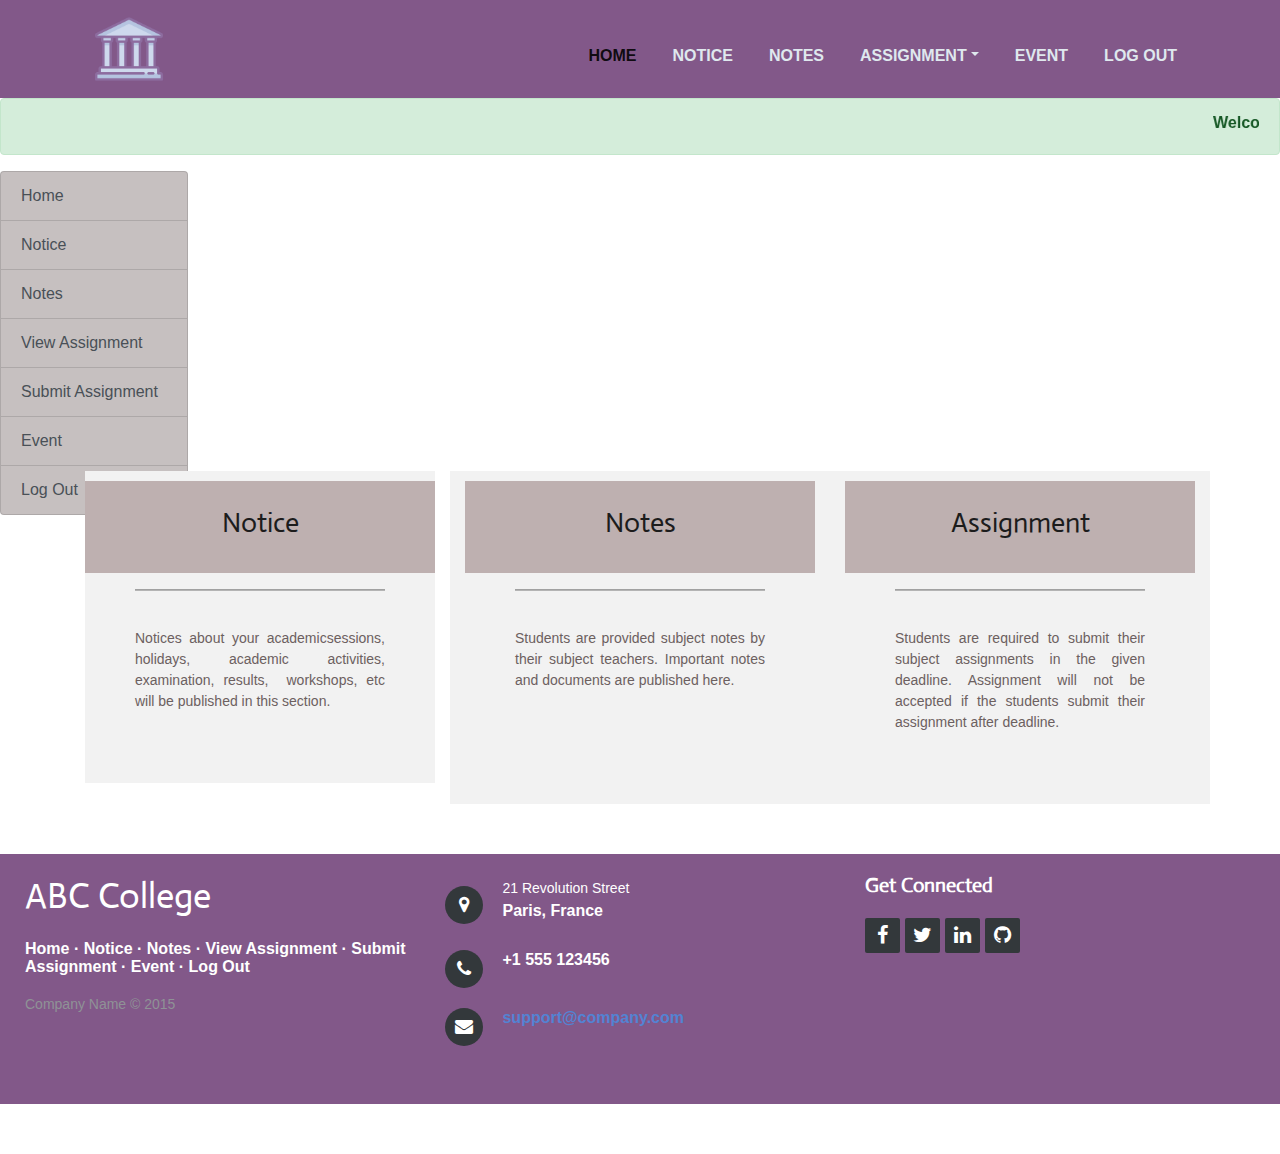
==== student/index.html @ c5b2bef7 "Update index.html" ====
<!DOCTYPE html>
<html>

<head>
    <meta charset="utf-8">
    <meta name="viewport" content="width=device-width, initial-scale=1.0, shrink-to-fit=no">
    <title>studenthome</title>
    <link rel="stylesheet" href="assets/bootstrap/css/bootstrap.min.css">
    <link rel="stylesheet" href="assets/fonts/font-awesome.min.css">
    <link rel="stylesheet" href="https://fonts.googleapis.com/css?family=ABeeZee">
    <link rel="stylesheet" href="https://fonts.googleapis.com/css?family=Abel">
    <link rel="stylesheet" href="https://fonts.googleapis.com/css?family=Abhaya+Libre">
    <link rel="stylesheet" href="https://fonts.googleapis.com/css?family=Abril+Fatface">
    <link rel="stylesheet" href="https://fonts.googleapis.com/css?family=Aclonica">
    <link rel="stylesheet" href="https://fonts.googleapis.com/css?family=Acme">
    <link rel="stylesheet" href="https://fonts.googleapis.com/css?family=Actor">
    <link rel="stylesheet" href="https://fonts.googleapis.com/css?family=Adamina">
    <link rel="stylesheet" href="https://fonts.googleapis.com/css?family=Advent+Pro">
    <link rel="stylesheet" href="https://fonts.googleapis.com/css?family=Aguafina+Script">
    <link rel="stylesheet" href="https://fonts.googleapis.com/css?family=Akronim">
    <link rel="stylesheet" href="https://fonts.googleapis.com/css?family=Aladin">
    <link rel="stylesheet" href="https://fonts.googleapis.com/css?family=Aldrich">
    <link rel="stylesheet" href="https://fonts.googleapis.com/css?family=Alef">
    <link rel="stylesheet" href="https://fonts.googleapis.com/css?family=Alegreya">
    <link rel="stylesheet" href="https://fonts.googleapis.com/css?family=Alegreya+Sans">
    <link rel="stylesheet" href="https://fonts.googleapis.com/css?family=Cookie">
    <link rel="stylesheet" href="https://fonts.googleapis.com/css?family=Indie+Flower">
    <link rel="stylesheet" href="assets/css/Carousel_Image_Slider-1.css">
    <link rel="stylesheet" href="assets/css/Carousel_Image_Slider.css">
    <link rel="stylesheet" href="assets/css/Carousel-Hero.css">
    <link rel="stylesheet" href="assets/css/dh-navbar-inverse-1.css">
    <link rel="stylesheet" href="assets/css/dh-navbar-inverse.css">
    <link rel="stylesheet" href="assets/css/DNFeature-Boxes.css">
    <link rel="stylesheet" href="assets/css/Footer-Clean.css">
    <link rel="stylesheet" href="assets/css/Pretty-Registration-Form.css">
    <link rel="stylesheet" href="assets/css/Pretty-Footer.css">
    <link rel="stylesheet" href="assets/css/MUSA_no-more-tables-1.css">
    <link rel="stylesheet" href="assets/css/MUSA_no-more-tables.css">
    <link rel="stylesheet" href="assets/css/Service-Box-Style-01.css">
    <link rel="stylesheet" href="assets/css/styles.css">
</head>

<body>
    <nav class="navbar navbar-light navbar-expand-md navigation-clean navbar-inverse navbar-fixed-top" style="background-color: #825889;">
       
            <div class="container"><a class="navbar-brand" href="#" style="padding:0px;margin-left:0px;height:78px;"> <img class="img-fluid" src="assets/img/logo.png"></a><button class="navbar-toggler" data-toggle="collapse" data-target="#navcol-1"><span class="sr-only">Toggle navigation</span><span class="navbar-toggler-icon"></span></button>
            <div class="collapse navbar-collapse" id="navcol-1" style="background-color: #825889;padding-left: 20px;">
                <ul class="nav navbar-nav ml-auto" style="margin-top:13px;">
                    <li class="nav-item" role="presentation"><a class="nav-link active" href="index.html" uk-scroll="offset:50">Home </a></li>
                    <li class="nav-item" role="presentation"><a class="nav-link" href="notice.php" uk-scroll="offset:100">Notice</a></li>
                    <li class="nav-item" role="presentation"><a class="nav-link" href="notes.html" uk-scroll="offset:100">Notes</a></li>
                      
                       <li class="nav-item dropdown"><a class="dropdown-toggle nav-link" data-toggle="dropdown" aria-expanded="false"                 href="#">Assignment</a>
                        <div class="dropdown-menu" role="menu"><a class="dropdown-item" role="presentation" href="viewAssignment.html">View Assignment</a><a class="dropdown-item" role="presentation" href="submitAssignment.html">Submit Assignment</a>
                    </li>
                    <li class="nav-item" role="presentation"><a class="nav-link" href="#">Event</a></li>
                    <li class="nav-item" role="presentation"><a class="nav-link" href="#diferencial" uk-scroll="offset:50">Log Out</a></li>
                </ul>
               
                </div>
        </div>
    </nav>
    
    <div class="alert alert-success" role="alert"><span><strong><marquee>Welcome To Student Area!</marquee></strong></span></div>
    <div class="row">
        <div class="col-lg-3 col-xl-2" style="height: 300px;">
            <div class="list-group">
              <a href="index.html" class="list-group-item list-group-item-action" data-toggle="list" style="background-color: #c6c0c0;">Home</a><a href="notice.php" class="list-group-item list-group-item-action" data-toggle="list" style="background-color:#c6c0c0;">Notice</a>
              <a href="note.html" class="list-group-item list-group-item-action" data-toggle="list" style="background-color:#c6c0c0;">Notes</a>
                <a href="viewAssignment.html" class="list-group-item list-group-item-action" data-toggle="list" style="background-color: #c6c0c0;">View Assignment</a>
                <a href="submitAssignment.html" class="list-group-item list-group-item-action" data-toggle="list" style="background-color: #c6c0c0;">Submit Assignment</a>
                <a href="event.html" class="list-group-item list-group-item-action" data-toggle="list"
                        style="background-color: #c6c0c0;">Event</a>
                <a href="login.php" class="list-group-item list-group-item-action" data-toggle="list" style="background-color: #c6c0c0;">Log Out</a></div>
        </div>
        
        
            <div class="container" id="Features">
                <div class="row">
                    <div class="col-sm-4 col-md-4">
                        <div class="serviceBox yellow" style="background-color: #f2f2f2;">
                            <div class="service-icon" style="background-color: #beb0b0;"><a href="#"></a>
                                <h3 style="color: rgb(28,28,28);font-family: Actor, sans-serif;">Notice</h3>
                            </div>
                            <div class="service-content">
                                <hr>
                                <p><br>Notices about your academicsessions, holidays, academic activities, examination, results, &nbsp;workshops, etc will be published in this section.&nbsp;<br><br></p>
                            </div>
                        </div>
                    </div>
                    <div class="col-sm-4 col-md-4" style="background-color: #f2f2f2;">
                        <div class="serviceBox yellow">
                            <div class="service-icon" style="background-color: #beb0b0;"><a href="#"></a>
                                <h3 style="color: rgb(28,28,28);font-family: Actor, sans-serif;">Notes</h3>
                            </div>
                            <div class="service-content">
                                <hr>
                                <p><br>Students are provided subject notes by their subject teachers. Important notes and documents are published here.<br><br></p>
                            </div>
                        </div>
                    </div>
                    <div class="col-sm-4 col-md-4" style="background-color: #f2f2f2;">
                        <div class="serviceBox yellow">
                            <div class="service-icon" style="background-color: #beb0b0;"><a href="#"></a>
                                <h3 style="color: rgb(28,28,28);font-family: Actor, sans-serif;">Assignment</h3>
                            </div>
                            <div class="service-content">
                                <hr>
                                <p><br>Students are required to submit their subject assignments in the given deadline. Assignment will not be accepted if the students submit their assignment after deadline.&nbsp;<br><br></p>
                            </div>
                        </div>
                    </div>
                </div>
            </div>
        </div>
    
    
    
    <div class="footer-clean">
        <footer style="margin: 0px;height: 250px;padding: 20px 25px;background-color: #825889;">
            <div class="row">
                <div class="col-sm-6 col-md-4 col-xl-4 footer-navigation">
                    <h3><a href="#" style="font-family: Actor, sans-serif;">ABC College<span></span></a></h3>
                    <p class="links"><a href="index.html">Home</a><strong> · </strong><a href="notice.html">Notice</a><strong> · </strong><a href="note.html">Notes</a><strong> · </strong><a href="viewAssignment.html"> View Assignment</a><strong> · </strong><a href="submitAssignment.html">Submit Assignment</a><strong> · </strong><a href="event.html">Event</a><strong> · </strong><a href="login.php">Log Out</a></p>
                    <p
                        class="company-name">Company Name © 2015 </p>
                </div>
                <div class="col-sm-6 col-md-4 footer-contacts">
                    <div><span class="fa fa-map-marker footer-contacts-icon"> </span>
                        <p><span class="new-line-span">21 Revolution Street</span> Paris, France</p>
                    </div>
                    <div><i class="fa fa-phone footer-contacts-icon"></i>
                        <p class="footer-center-info email text-left"> +1 555 123456</p>
                    </div>
                    <div><i class="fa fa-envelope footer-contacts-icon"></i>
                        <p> <a href="#" target="_blank">support@company.com</a></p>
                    </div>
                </div>
                <div class="clearfix"></div>
                <div class="col-md-4 footer-about">
                    <h4 style="font-family: Actor, sans-serif;font-size: 20px;">Get Connected</h4>
                    <div class="social-links social-icons"><a href="#"><i class="fa fa-facebook"></i></a><a href="#"><i class="fa fa-twitter"></i></a><a href="#"><i class="fa fa-linkedin"></i></a><a href="#"><i class="fa fa-github"></i></a></div>
                </div>
            </div>
        </footer>
    </div>
    <script src="assets/js/jquery.min.js"></script>
    <script src="assets/bootstrap/js/bootstrap.min.js"></script>
</body>

</html>
---- student/assets/css/Carousel_Image_Slider-1.css ----
.carousel {
  position: relative;
}

.carousel-inner {
  position: relative;
  width: 100%;
  overflow: hidden;
}

.carousel-item {
  position: relative;
  display: none;
  align-items: center;
  width: 100%;
  transition: transform 0.6s ease;
  backface-visibility: hidden;
  perspective: 1000px;
}

.carousel-item.active, .carousel-item-next, .carousel-item-prev {
  display: block;
}

.carousel-item-next, .carousel-item-prev {
  position: absolute;
  top: 0;
}

.carousel-item-next.carousel-item-left, .carousel-item-prev.carousel-item-right {
  transform: translateX(0);
}

.carousel-item-next, .active.carousel-item-right {
  transform: translateX(100%);
}

.carousel-item-prev, .active.carousel-item-left {
  transform: translateX(-100%);
}

.carousel-control-prev, .carousel-control-next {
  position: absolute;
  top: 0;
  bottom: 0;
  display: flex;
  align-items: center;
  justify-content: center;
  width: 15%;
  color: #fff;
  text-align: center;
  opacity: 0.5;
}

.carousel-control-prev:focus, .carousel-control-prev:hover, .carousel-control-next:focus, .carousel-control-next:hover {
  color: #fff;
  text-decoration: none;
  outline: 0;
  opacity: .9;
}

.carousel-control-prev {
  left: 0;
}

.carousel-control-next {
  right: 0;
}

.carousel-control-prev-icon, .carousel-control-next-icon {
  display: inline-block;
  width: 20px;
  height: 20px;
  background: transparent no-repeat center center;
  background-size: 100% 100%;
}

.carousel-control-prev-icon {
  background-image: url("data:image/svg+xml;charset=utf8,%3Csvg xmlns='http://www.w3.org/2000/svg' fill='%23fff' viewBox='0 0 8 8'%3E%3Cpath d='M4 0l-4 4 4 4 1.5-1.5-2.5-2.5 2.5-2.5-1.5-1.5z'/%3E%3C/svg%3E");
}

.carousel-control-next-icon {
  background-image: url("data:image/svg+xml;charset=utf8,%3Csvg xmlns='http://www.w3.org/2000/svg' fill='%23fff' viewBox='0 0 8 8'%3E%3Cpath d='M1.5 0l-1.5 1.5 2.5 2.5-2.5 2.5 1.5 1.5 4-4-4-4z'/%3E%3C/svg%3E");
}

.carousel-indicators {
  position: absolute;
  right: 0;
  bottom: 10px;
  left: 0;
  z-index: 15;
  display: flex;
  justify-content: center;
  padding-left: 0;
  margin-right: 15%;
  margin-left: 15%;
  list-style: none;
}

.carousel-indicators li {
  position: relative;
  flex: 0 1 auto;
  width: 30px;
  height: 3px;
  margin-right: 3px;
  margin-left: 3px;
  text-indent: -999px;
  background-color: rgba(255, 255, 255, 0.5);
}

.carousel-indicators li::before {
  position: absolute;
  top: -10px;
  left: 0;
  display: inline-block;
  width: 100%;
  height: 10px;
  content: "";
}

.carousel-indicators li::after {
  position: absolute;
  bottom: -10px;
  left: 0;
  display: inline-block;
  width: 100%;
  height: 10px;
  content: "";
}

.carousel-indicators .active {
  background-color: #fff;
}

.carousel-caption {
  position: absolute;
  right: 15%;
  bottom: 20px;
  left: 15%;
  z-index: 10;
  padding-top: 20px;
  padding-bottom: 20px;
  color: #fff;
  text-align: center;
}
---- student/assets/css/Carousel_Image_Slider.css ----
.carousel {
  position: relative;
}

.carousel-inner {
  position: relative;
  width: 100%;
  overflow: hidden;
}

.carousel-item {
  position: relative;
  display: none;
  align-items: center;
  width: 100%;
  transition: transform 0.6s ease;
  backface-visibility: hidden;
  perspective: 1000px;
}

.carousel-item.active, .carousel-item-next, .carousel-item-prev {
  display: block;
}

.carousel-control-prev, .carousel-control-next {
  position: absolute;
  top: 0;
  bottom: 0;
  display: flex;
  align-items: center;
  justify-content: center;
  width: 15%;
  color: #fff;
  text-align: center;
  opacity: 0.5;
}

.carousel-control-prev:focus, .carousel-control-prev:hover, .carousel-control-next:focus, .carousel-control-next:hover {
  color: #fff;
  text-decoration: none;
  outline: 0;
  opacity: .9;
}

.carousel-control-prev {
  left: 0;
}

.carousel-control-next {
  right: 0;
}

.carousel-control-prev-icon, .carousel-control-next-icon {
  display: inline-block;
  width: 20px;
  height: 20px;
  background: transparent no-repeat center center;
  background-size: 100% 100%;
}

.carousel-control-prev-icon {
  background-image: url("data:image/svg+xml;charset=utf8,%3Csvg xmlns='http://www.w3.org/2000/svg' fill='%23fff' viewBox='0 0 8 8'%3E%3Cpath d='M4 0l-4 4 4 4 1.5-1.5-2.5-2.5 2.5-2.5-1.5-1.5z'/%3E%3C/svg%3E");
}

.carousel-control-next-icon {
  background-image: url("data:image/svg+xml;charset=utf8,%3Csvg xmlns='http://www.w3.org/2000/svg' fill='%23fff' viewBox='0 0 8 8'%3E%3Cpath d='M1.5 0l-1.5 1.5 2.5 2.5-2.5 2.5 1.5 1.5 4-4-4-4z'/%3E%3C/svg%3E");
}

.carousel-indicators {
  position: absolute;
  right: 0;
  bottom: 10px;
  left: 0;
  z-index: 15;
  display: flex;
  justify-content: center;
  padding-left: 0;
  margin-right: 15%;
  margin-left: 15%;
  list-style: none;
}

.carousel-indicators li {
  position: relative;
  flex: 0 1 auto;
  width: 30px;
  height: 3px;
  margin-right: 3px;
  margin-left: 3px;
  text-indent: -999px;
  background-color: rgba(255, 255, 255, 0.5);
}

.carousel-indicators .active {
  background-color: #fff;
}

.carousel-caption {
  position: absolute;
  right: 15%;
  bottom: 20px;
  left: 15%;
  z-index: 10;
  padding-top: 20px;
  padding-bottom: 20px;
  color: #fff;
  text-align: center;
}
---- student/assets/css/Carousel-Hero.css ----
div.jumbotron.carousel-hero {
  color: #fff;
  text-align: center;
  background-size: cover;
  background-position: center;
  padding-top: 100px;
  padding-bottom: 100px;
  margin-bottom: 0;
}

div.jumbotron.hero-nature {
  background-image: url('../../assets/img/hero-background-nature.jpg');
}

div.jumbotron.hero-photography {
  background-image: url('../../assets/img/hero-background-photography.jpg');
}

div.jumbotron.hero-technology {
  background-image: url('../../assets/img/hero-background-technology.jpg');
}

h1.hero-title, h2.hero-title, h3.hero-title {
  text-shadow: 0 3px 3px rgba(0,0,0,0.4);
  color: #fff;
}

p.hero-subtitle {
  max-width: 600px;
  margin: 25px auto;
  padding: 10px 15px;
  color: #fff;
}
---- student/assets/css/dh-navbar-inverse-1.css ----
.navigation-clean {
  background: #fff;
  padding-top: 10px;
  padding-bottom: 10px;
  color: #333;
  border-radius: 0;
  box-shadow: none;
  border: none;
  margin-bottom: 0;
}

@media (max-width:767px) {
  .navigation-clean {
    padding-top: 0;
    padding-bottom: 0;
  }
}

@media (max-width:767px) {
  .navigation-clean .navbar-header {
    padding-top: 10px;
    padding-bottom: 10px;
  }
}

.navigation-clean .navbar-brand {
  font-weight: bold;
  color: inherit;
}

.navigation-clean .navbar-brand:hover {
  color: #222;
}

.navigation-clean.navbar-inverse .navbar-brand:hover {
  color: #f0f0f0;
}

.navigation-clean .navbar-brand img {
  height: 100%;
  display: inline-block;
  margin-right: 10px;
  width: auto;
  margin-left: 5px;
}

.navigation-clean .navbar-toggle {
  border-color: #ddd;
}

.navigation-clean .navbar-toggle:hover, .navigation-clean .navbar-toggle:focus {
  background: none;
}

.navigation-clean.navbar-inverse .navbar-toggle {
  border-color: #555;
}

.navigation-clean .navbar-toggle .icon-bar {
  background-color: #888;
}

.navigation-clean.navbar-inverse .navbar-toggle .icon-bar {
  background-color: #eee;
}

.navigation-clean .navbar-collapse, .navigation-clean .navbar-form {
  border-top-color: #ddd;
}

.navigation-clean.navbar-inverse .navbar-collapse, .navigation-clean.navbar-inverse .navbar-form {
  border-top-color: #333;
}

.navigation-clean.navbar .navbar-nav > li > a {
  padding-left: 18px;
  padding-right: 18px;
}

.navigation-clean.navbar-default .navbar-nav > li > a {
  color: #465765;
}

.navigation-clean.navbar-default .navbar-nav > li > a:focus, .navigation-clean.navbar-default .navbar-nav > li > a:hover {
  color: #37434d !important;
  background-color: transparent;
}

.navigation-clean.navbar-inverse {
  background-color: #1f2021;
  color: #fff;
}

.navigation-clean.navbar-inverse .navbar-nav > li > a {
  color: #dfe8ee;
  font-weight: bold;
}

.navigation-clean.navbar-inverse .navbar-nav > li > a:focus, .navigation-clean.navbar-inverse .navbar-nav > li > a:hover {
  color: #fe0707 !important;
  background-color: transparent;
}

.navbar-inverse .navbar-brand, .navbar-inverse .navbar-nav > li > a {
  font-weight: bold;
  text-transform: uppercase;
}

a {
  color: #6d8de1;
}

#footer a:active, a:hover {
  color: #fcf8f8;
  text-decoration: none;
  font-weight: bold;
}

a {
  background-color: transparent;
  -webkit-text-decoration-skip: objects;
}

a:active, a:hover {
  outline: 0;
}

.uk-link, a {
  color: #1e87f0;
  text-decoration: none;
  cursor: pointer;
}

.uk-link:hover, a:hover {
  color: #0f6ecd;
  text-decoration: underline;
}

audio, canvas, iframe, img, svg, video {
  vertical-align: middle;
}

audio, canvas, img, video {
  max-width: 100%;
  height: auto;
  box-sizing: border-box;
}

img {
  border-style: none;
}

address, dl, fieldset, figure, ol, p, pre, ul {
  margin: 0 0 20px 0;
}

ol, ul {
  padding-left: 30px;
}

article, aside, details, figcaption, figure, footer, header, main, nav, section, summary {
  display: block;
}

a, area, button, input, label, select, summary, textarea {
  touch-action: manipulation;
}
---- student/assets/css/dh-navbar-inverse.css ----
.navigation-clean {
  background: #fff;
  padding-top: 10px;
  padding-bottom: 10px;
  color: #333;
  border-radius: 0;
  box-shadow: none;
  border: none;
  margin-bottom: 0;
}

@media (max-width:767px) {
  .navigation-clean {
    padding-top: 0;
    padding-bottom: 0;
  }
}

@media (max-width:767px) {
  .navigation-clean .navbar-header {
    padding-top: 10px;
    padding-bottom: 10px;
  }
}

.navigation-clean .navbar-brand {
  font-weight: bold;
  color: inherit;
}

.navigation-clean .navbar-brand:hover {
  color: #222;
}

.navigation-clean.navbar-inverse .navbar-brand:hover {
  color: #f0f0f0;
}

.navigation-clean .navbar-brand img {
  height: 100%;
  display: inline-block;
  margin-right: 10px;
  width: auto;
  margin-left: 5px;
}

.navigation-clean .navbar-toggle {
  border-color: #ddd;
}

.navigation-clean .navbar-toggle:hover, .navigation-clean .navbar-toggle:focus {
  background: none;
}

.navigation-clean.navbar-inverse .navbar-toggle {
  border-color: #555;
}

.navigation-clean .navbar-toggle .icon-bar {
  background-color: #888;
}

.navigation-clean.navbar-inverse .navbar-toggle .icon-bar {
  background-color: #eee;
}

.navigation-clean .navbar-collapse, .navigation-clean .navbar-form {
  border-top-color: #ddd;
}

.navigation-clean.navbar-inverse .navbar-collapse, .navigation-clean.navbar-inverse .navbar-form {
  border-top-color: #333;
}

.navigation-clean.navbar .navbar-nav > li > a {
  padding-left: 18px;
  padding-right: 18px;
}

.navigation-clean.navbar-default .navbar-nav > li > a {
  color: #465765;
}

.navigation-clean.navbar-default .navbar-nav > li > a:focus, .navigation-clean.navbar-default .navbar-nav > li > a:hover {
  color: #37434d !important;
  background-color: transparent;
}

.navigation-clean.navbar-inverse {
  background-color: #1f2021;
  color: #fff;
}

.navigation-clean.navbar-inverse .navbar-nav > li > a {
  color: #dfe8ee;
  font-weight: bold;
}

.navigation-clean.navbar-inverse .navbar-nav > li > a:focus, .navigation-clean.navbar-inverse .navbar-nav > li > a:hover {
  color: #b3a8a8 !important;
  background-color: transparent;
}

.navbar-inverse .navbar-brand, .navbar-inverse .navbar-nav > li > a {
  font-weight: bold;
  text-transform: uppercase;
}

a {
  color: #6d8de1;
}

#footer a:active, a:hover {
  color: #fcf8f8;
  text-decoration: none;
  font-weight: bold;
}

a {
  background-color: transparent;
  -webkit-text-decoration-skip: objects;
}

a:active, a:hover {
  outline: 0;
}

.uk-link, a {
  color: #1e87f0;
  text-decoration: none;
  cursor: pointer;
}

.uk-link:hover, a:hover {
  color: #0f6ecd;
  text-decoration: underline;
}

audio, canvas, iframe, img, svg, video {
  vertical-align: middle;
}

audio, canvas, img, video {
  max-width: 100%;
  height: auto;
  box-sizing: border-box;
}

img {
  border-style: none;
}

address, dl, fieldset, figure, ol, p, pre, ul {
  margin: 0 0 20px 0;
}

ol, ul {
  padding-left: 30px;
}

article, aside, details, figcaption, figure, footer, header, main, nav, section, summary {
  display: block;
}

a, area, button, input, label, select, summary, textarea {
  touch-action: manipulation;
}
---- student/assets/css/DNFeature-Boxes.css ----
div.feature-box h3 {
  text-align: center;
  margin-top: 0;
  background: rgba(0,0,0,0.4);
  color: #fff;
  padding: 10px;
  font-size: 12px;
}

div.feature-box h2 {
  text-align: center;
  margin: 0;
  background: rgba(0,0,0,0.6);
  color: #fff;
  padding: 10px;
  border-radius: 10px 10px 0 0;
  text-shadow: 1px 1px 3px rgba(0,0,0,0.3);
}

div.feature-box {
  border-radius: 10px;
  background: #eee;
  padding: 0;
  border: 1px solid #ccc;
  margin: 0;
}

div.padding {
  padding: 10px;
}

i.fa.fa-check {
  color: green;
}

i.fa.fa-remove {
  color: #be0000;
}

.feature-box p {
  font-size: 16px;
  color: #fff;
  text-shadow: 1px 1px 1px rgba(0,0,0,0.5);
}

.feature-box p i {
  margin-right: 6px;
}

div#feature-box1 {
  background: #C8B354;
}

div#feature-box2 {
  background: #2EA072;
}

div#feature-box3 {
  background: #7CB8D7;
}

div#feature-box4 {
  background: #CE5777;
}

.h1, .h2, .h3, .h4, .h5, .h6, h1, h2, h3, h4, h5, h6 {
  font-family: "indie flower";
}
---- student/assets/css/Footer-Clean.css ----
.footer-clean {
  padding: 50px 0;
  background-color: #fff;
  color: #4b4c4d;
}

.footer-clean h3 {
  margin-top: 0;
  margin-bottom: 12px;
  font-weight: bold;
  font-size: 16px;
}

.footer-clean ul {
  padding: 0;
  list-style: none;
  line-height: 1.6;
  font-size: 14px;
  margin-bottom: 0;
}

.footer-clean ul a {
  color: inherit;
  text-decoration: none;
  opacity: 0.8;
}

.footer-clean ul a:hover {
  opacity: 1;
}

.footer-clean .item.social {
  text-align: right;
}

@media (max-width:767px) {
  .footer-clean .item {
    text-align: center;
    padding-bottom: 20px;
  }
}

@media (max-width: 768px) {
  .footer-clean .item.social {
    text-align: center;
  }
}

.footer-clean .item.social > a {
  font-size: 24px;
  width: 40px;
  height: 40px;
  line-height: 40px;
  display: inline-block;
  text-align: center;
  border-radius: 50%;
  border: 1px solid #ccc;
  margin-left: 10px;
  margin-top: 22px;
  color: inherit;
  opacity: 0.75;
}

.footer-clean .item.social > a:hover {
  opacity: 0.9;
}

@media (max-width:991px) {
  .footer-clean .item.social > a {
    margin-top: 40px;
  }
}

@media (max-width:767px) {
  .footer-clean .item.social > a {
    margin-top: 10px;
  }
}

.footer-clean .copyright {
  margin-top: 14px;
  margin-bottom: 0;
  font-size: 13px;
  opacity: 0.6;
}
---- student/assets/css/Pretty-Registration-Form.css ----
.register-form form.custom-form {
  padding: 55px;
  box-sizing: border-box;
  background-color: #ffffff;
  box-shadow: 0 1px 3px 0 rgba(0, 0, 0, 0.1);
  font: bold 14px sans-serif;
  text-align: center;
  margin: 50px;
  color: #333;
}

@media (max-width:400px) {
  .register-form form.custom-form {
    padding: 55px 10px;
  }
}

.register-form .custom-form h1 {
  display: inline-block;
  color: #4c565e;
  font-size: 24px;
  font-weight: bold;
  padding: 0 10px 15px;
  margin-bottom: 60px;
  border-bottom: 2px solid rgb(108, 174, 224);
}

.register-form .custom-form .form-group {
  margin-bottom: 25px;
}

.register-form .custom-form .label-column {
  text-align: right;
  color: #5F5F5F;
}

@media (max-width:768px) {
  .register-form .custom-form .label-column {
    text-align: left;
  }
}

.register-form .custom-form .input-column {
  color: #5f5f5f;
  text-align: left;
}

.register-form .custom-form .input-column input {
  color: #5f5f5f;
  box-shadow: 1px 2px 4px 0 rgba(0, 0, 0, 0.08);
  padding: 12px;
  border: 1px solid #dbdbdb;
  border-radius: 2px;
  height: 42px;
}

.register-form .custom-form .dropdown .dropdown-toggle {
  background: #fff;
  border: 1px solid #dbdbdb;
  box-shadow: 1px 2px 4px 0 rgba(0, 0, 0, 0.08);
  color: #333;
  outline: none;
}

.register-form .custom-form .dropdown ul {
  background: #fff;
}

.register-form .custom-form .dropdown ul li a {
  background: #fff;
  color: #333;
  opacity: 0.8;
}

.register-form .custom-form .dropdown ul li a:hover {
  opacity: 1;
}

.register-form .custom-form .submit-button {
  border-radius: 2px;
  background: #6caee0;
  color: #ffffff;
  font-weight: bold;
  box-shadow: 1px 2px 4px 0 rgba(0, 0, 0, 0.08);
  padding: 14px 22px;
  border: 0;
  margin: 30px;
  outline: none;
}
---- student/assets/css/Pretty-Footer.css ----
footer {
  background-color: #292c2f;
  box-shadow: 0 1px 1px 0 rgba(0, 0, 0, 0.12);
  box-sizing: border-box;
  width: 100%;
  text-align: left;
  font: bold 16px sans-serif;
  padding: 55px 50px;
  margin-top: 80px;
  bottom: 0;
  color: #fff;
}

.footer-navigation h3 {
  margin: 0;
  font: normal 36px Cookie, cursive;
  margin-bottom: 20px;
  color: #fff;
}

.footer-navigation h3 a {
  text-decoration: none;
  color: #fff;
}

.footer-navigation h3 span {
  color: #5383d3;
}

.footer-navigation p.links a {
  color: #fff;
  text-decoration: none;
}

.footer-navigation p.company-name {
  color: #8f9296;
  font-size: 14px;
  font-weight: normal;
  margin-top: 20px;
}

@media (max-width:767px) {
  .footer-contacts {
    margin: 30px 0;
  }
}

.footer-contacts p {
  display: inline-block;
  color: #ffffff;
  vertical-align: middle;
}

.footer-contacts p a {
  color: #5383d3;
  text-decoration: none;
}

.fa.footer-contacts-icon {
  background-color: #33383b;
  color: #fff;
  font-size: 18px;
  width: 38px;
  height: 38px;
  border-radius: 50%;
  text-align: center;
  line-height: 38px;
  margin: 10px 15px 10px 0;
}

span.new-line-span {
  display: block;
  font-weight: normal;
  display: block;
  font-weight: normal;
  font-size: 14px;
  line-height: 2;
}

.footer-about h4 {
  display: block;
  color: #fff;
  font-size: 14px;
  font-weight: bold;
  margin-bottom: 20px;
}

.footer-about p {
  line-height: 20px;
  color: #92999f;
  font-size: 13px;
  font-weight: normal;
  margin: 0;
}

div.social-links {
  margin-top: 20px;
  color: #fff;
}

.social-links a {
  display: inline-block;
  width: 35px;
  height: 35px;
  cursor: pointer;
  background-color: #33383b;
  border-radius: 2px;
  font-size: 20px;
  color: #ffffff;
  text-align: center;
  line-height: 35px;
  margin-right: 5px;
  margin-bottom: 5px;
}
---- student/assets/css/MUSA_no-more-tables-1.css ----
@media only screen and (max-width: 800px) {
  #no-more-tables table, #no-more-tables thead, #no-more-tables tbody, #no-more-tables th, #no-more-tables td, #no-more-tables tr {
    display: block;
  }
}

@media only screen and (max-width: 800px) {
  #no-more-tables thead tr {
    position: absolute;
    top: -9999px;
    left: -9999px;
  }
}

@media only screen and (max-width: 800px) {
  #no-more-tables tr {
    border: 1px solid #ccc;
  }
}

@media only screen and (max-width: 800px) {
  #no-more-tables td {
    border: none;
    border-bottom: 1px solid #eee;
    position: relative;
    padding-left: 50%;
    white-space: normal;
    text-align: left;
  }
}

@media only screen and (max-width: 800px) {
  #no-more-tables td:before {
    position: absolute;
    top: 6px;
    left: 6px;
    width: 45%;
    padding-right: 10px;
    white-space: nowrap;
    text-align: left;
    font-weight: bold;
  }
}

@media only screen and (max-width: 800px) {
  #no-more-tables td:before {
    content: attr(data-title);
  }
}
---- student/assets/css/MUSA_no-more-tables.css ----
@media only screen and (max-width: 800px) {
  #no-more-tables table, #no-more-tables thead, #no-more-tables tbody, #no-more-tables th, #no-more-tables td, #no-more-tables tr {
    display: block;
  }
}

@media only screen and (max-width: 800px) {
  #no-more-tables thead tr {
    position: absolute;
    top: -9999px;
    left: -9999px;
  }
}

@media only screen and (max-width: 800px) {
  #no-more-tables tr {
    border: 1px solid #ccc;
  }
}

@media only screen and (max-width: 800px) {
  #no-more-tables td {
    border: none;
    border-bottom: 1px solid #eee;
    position: relative;
    padding-left: 50%;
    white-space: normal;
    text-align: left;
  }
}

@media only screen and (max-width: 800px) {
  #no-more-tables td:before {
    position: absolute;
    top: 6px;
    left: 6px;
    width: 45%;
    padding-right: 10px;
    white-space: nowrap;
    text-align: left;
    font-weight: bold;
  }
}

@media only screen and (max-width: 800px) {
  #no-more-tables td:before {
    content: attr(data-title);
  }
}
---- student/assets/css/Service-Box-Style-01.css ----
.serviceBox {
  padding: 10px 0 30px;
  text-align: center;
  background: #f2f2f2;
}

.serviceBox .service-icon {
  padding: 25px 30px;
}

.serviceBox .service-icon a {
  color: #fff;
  font-size: 50px;
}

.serviceBox .service-content {
  padding: 0 50px;
  color: #6c6060;
}

.serviceBox .service-content h3 {
  font-size: 22px;
  text-transform: uppercase;
}

.serviceBox .service-content hr {
  background: #b4b4b4;
  height: 1px;
}

.serviceBox .service-content p {
  font-size: 14px;
  text-align: justify;
}

.serviceBox.yellow .service-icon, .serviceBox.yellow:hover .read a {
  background: #f1bb40;
}

.serviceBox.yellow:hover h3 {
  color: #f1bb40;
}

.serviceBox.green .service-icon, .serviceBox.green:hover .read a {
  background: #01a89e;
}

.serviceBox.green:hover h3 {
  color: #01a89e;
}

.serviceBox.pink .service-icon, .serviceBox.pink:hover .read a {
  background: #d66c9a;
}

.serviceBox.pink:hover h3 {
  color: #d66c9a;
}

@media screen and (max-width: 990px) {
  .serviceBox {
    margin-bottom: 30px;
  }
}

@media screen and (max-width: 479px) {
  .serviceBox .service-content {
    padding: 0 30px;
  }
}

.serviceBox {
  padding: 10px 0 30px;
  text-align: center;
  background: #f2f2f2;
}

.serviceBox .service-icon {
  padding: 25px 30px;
}

.serviceBox .service-icon a {
  color: #fff;
  font-size: 50px;
}

.serviceBox .service-content {
  padding: 0 50px;
  color: #6c6060;
}

.serviceBox .service-content h3 {
  font-size: 22px;
  text-transform: uppercase;
}

.serviceBox .service-content hr {
  background: #b4b4b4;
  height: 1px;
}

.serviceBox .service-content p {
  font-size: 14px;
  text-align: justify;
}

.serviceBox.yellow .service-icon, .serviceBox.yellow:hover .read a {
  background: #f1bb40;
}

.serviceBox.yellow:hover h3 {
  color: #f1bb40;
}

.serviceBox.green .service-icon, .serviceBox.green:hover .read a {
  background: #01a89e;
}

.serviceBox.green:hover h3 {
  color: #01a89e;
}

.serviceBox.pink .service-icon, .serviceBox.pink:hover .read a {
  background: #d66c9a;
}

.serviceBox.pink:hover h3 {
  color: #d66c9a;
}

@media screen and (max-width: 990px) {
  .serviceBox {
    margin-bottom: 30px;
  }
}

@media screen and (max-width: 479px) {
  .serviceBox .service-content {
    padding: 0 30px;
  }
}
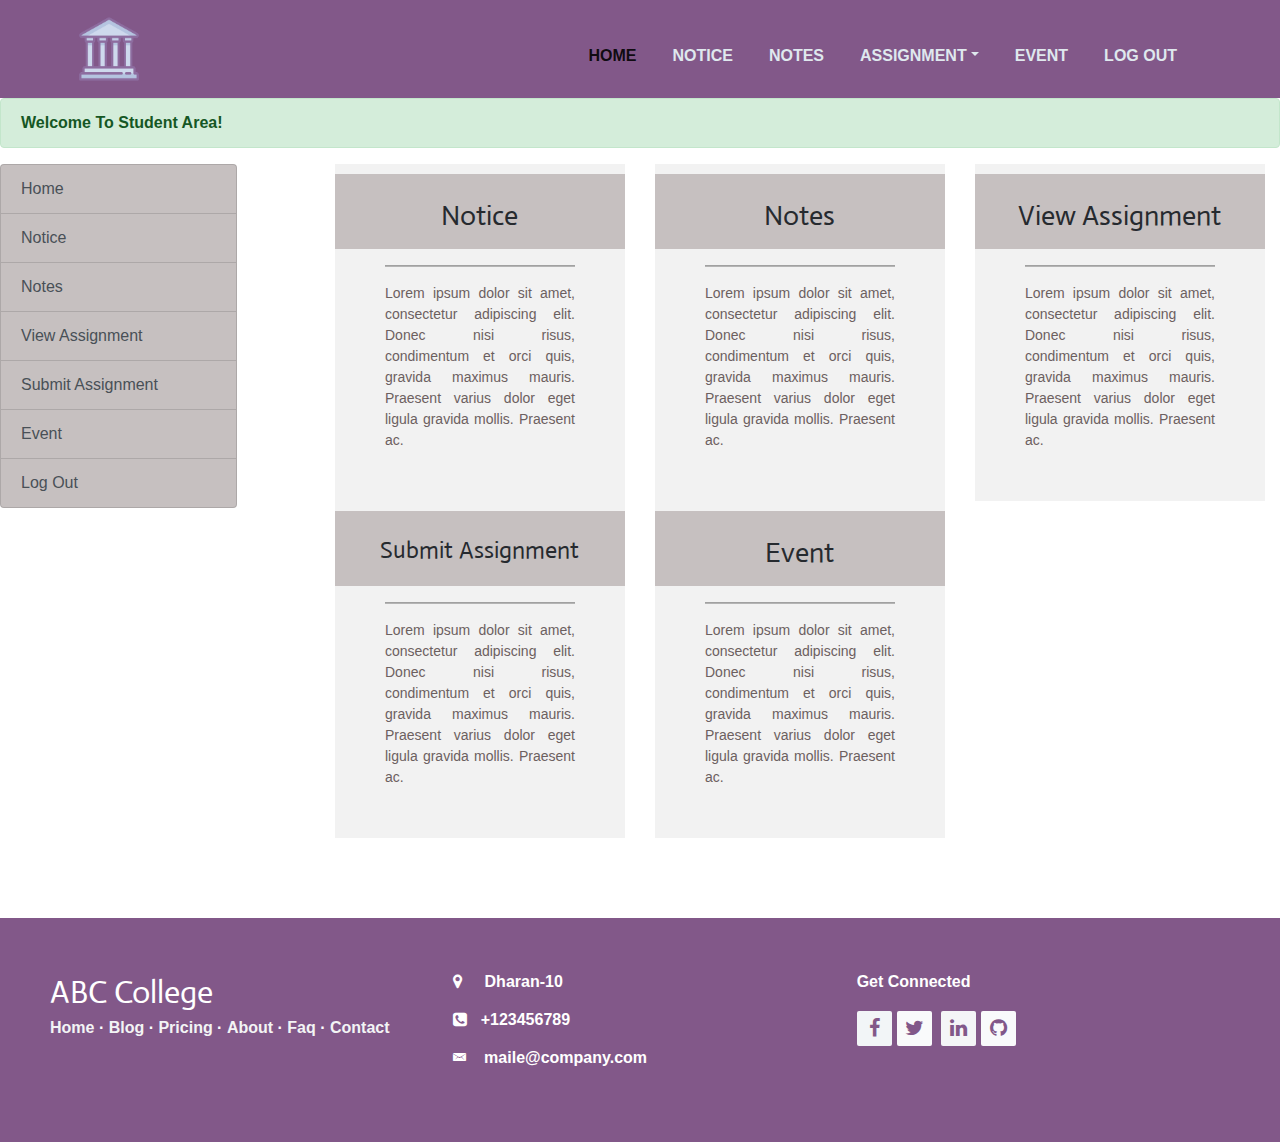
==== commit b35b0ca0: "pages updated" ====
--- a/student/index.html
+++ b/student/index.html
@@ -7,6 +7,7 @@
     <title>studenthome</title>
     <link rel="stylesheet" href="assets/bootstrap/css/bootstrap.min.css">
     <link rel="stylesheet" href="assets/fonts/font-awesome.min.css">
+    <link rel="stylesheet" href="assets/fonts/ionicons.min.css">
     <link rel="stylesheet" href="https://fonts.googleapis.com/css?family=ABeeZee">
     <link rel="stylesheet" href="https://fonts.googleapis.com/css?family=Abel">
     <link rel="stylesheet" href="https://fonts.googleapis.com/css?family=Abhaya+Libre">
@@ -25,6 +26,7 @@
     <link rel="stylesheet" href="https://fonts.googleapis.com/css?family=Alegreya+Sans">
     <link rel="stylesheet" href="https://fonts.googleapis.com/css?family=Cookie">
     <link rel="stylesheet" href="https://fonts.googleapis.com/css?family=Indie+Flower">
+    <link rel="stylesheet" href="assets/css/Bold-BS4-Footer-Big-Logo.css">
     <link rel="stylesheet" href="assets/css/Carousel_Image_Slider-1.css">
     <link rel="stylesheet" href="assets/css/Carousel_Image_Slider.css">
     <link rel="stylesheet" href="assets/css/Carousel-Hero.css">
@@ -42,108 +44,149 @@
 
 <body>
     <nav class="navbar navbar-light navbar-expand-md navigation-clean navbar-inverse navbar-fixed-top" style="background-color: #825889;">
-       
-            <div class="container"><a class="navbar-brand" href="#" style="padding:0px;margin-left:0px;height:78px;"> <img class="img-fluid" src="assets/img/logo.png"></a><button class="navbar-toggler" data-toggle="collapse" data-target="#navcol-1"><span class="sr-only">Toggle navigation</span><span class="navbar-toggler-icon"></span></button>
-            <div class="collapse navbar-collapse" id="navcol-1" style="background-color: #825889;padding-left: 20px;">
+        <div class="container"><a class="navbar-brand" href="#" style="padding:0px;margin-left:0px;height:78px;"> <img class="img-fluid" src="assets/img/logo.png" style="margin-left: -10px;margin-right: 0px;"></a><button class="navbar-toggler" data-toggle="collapse" data-target="#navcol-1"><span class="sr-only">Toggle navigation</span><span class="navbar-toggler-icon"></span></button>
+            <div
+                class="collapse navbar-collapse" id="navcol-1" style="background-color: #825889;padding-left: 20px;">
                 <ul class="nav navbar-nav ml-auto" style="margin-top:13px;">
-                    <li class="nav-item" role="presentation"><a class="nav-link active" href="index.html" uk-scroll="offset:50">Home </a></li>
-                    <li class="nav-item" role="presentation"><a class="nav-link" href="notice.php" uk-scroll="offset:100">Notice</a></li>
-                    <li class="nav-item" role="presentation"><a class="nav-link" href="notes.html" uk-scroll="offset:100">Notes</a></li>
-                      
-                       <li class="nav-item dropdown"><a class="dropdown-toggle nav-link" data-toggle="dropdown" aria-expanded="false"                 href="#">Assignment</a>
-                        <div class="dropdown-menu" role="menu"><a class="dropdown-item" role="presentation" href="viewAssignment.html">View Assignment</a><a class="dropdown-item" role="presentation" href="submitAssignment.html">Submit Assignment</a>
+                    <li class="nav-item" role="presentation"><a class="nav-link active" href="#" uk-scroll="offset:50">Home </a></li>
+                    <li class="nav-item" role="presentation"><a class="nav-link" href="#empresa" uk-scroll="offset:100">Notice</a></li>
+                    <li class="nav-item" role="presentation"><a class="nav-link" href="#areas" uk-scroll="offset:100">notes</a></li>
+                    <li class="nav-item dropdown"><a class="dropdown-toggle nav-link" data-toggle="dropdown" aria-expanded="false" href="#">Assignment</a>
+                        <div class="dropdown-menu" role="menu"><a class="dropdown-item" role="presentation" href="#">First Item</a><a class="dropdown-item" role="presentation" href="#">Second Item</a><a class="dropdown-item" role="presentation" href="#">Third Item</a></div>
                     </li>
                     <li class="nav-item" role="presentation"><a class="nav-link" href="#">Event</a></li>
                     <li class="nav-item" role="presentation"><a class="nav-link" href="#diferencial" uk-scroll="offset:50">Log Out</a></li>
                 </ul>
-               
-                </div>
+        </div>
         </div>
     </nav>
-    
-    <div class="alert alert-success" role="alert"><span><strong><marquee>Welcome To Student Area!</marquee></strong></span></div>
-    <div class="row">
-        <div class="col-lg-3 col-xl-2" style="height: 300px;">
-            <div class="list-group">
-              <a href="index.html" class="list-group-item list-group-item-action" data-toggle="list" style="background-color: #c6c0c0;">Home</a><a href="notice.php" class="list-group-item list-group-item-action" data-toggle="list" style="background-color:#c6c0c0;">Notice</a>
-              <a href="note.html" class="list-group-item list-group-item-action" data-toggle="list" style="background-color:#c6c0c0;">Notes</a>
-                <a href="viewAssignment.html" class="list-group-item list-group-item-action" data-toggle="list" style="background-color: #c6c0c0;">View Assignment</a>
-                <a href="submitAssignment.html" class="list-group-item list-group-item-action" data-toggle="list" style="background-color: #c6c0c0;">Submit Assignment</a>
-                <a href="event.html" class="list-group-item list-group-item-action" data-toggle="list"
-                        style="background-color: #c6c0c0;">Event</a>
-                <a href="login.php" class="list-group-item list-group-item-action" data-toggle="list" style="background-color: #c6c0c0;">Log Out</a></div>
-        </div>
-        
-        
-            <div class="container" id="Features">
+    <div class="alert alert-success" role="alert"><span><strong>Welcome To Student Area!</strong></span></div>
+    <div class="container-fluid">
+        <div class="row">
+            <div class="col-lg-3">
                 <div class="row">
-                    <div class="col-sm-4 col-md-4">
-                        <div class="serviceBox yellow" style="background-color: #f2f2f2;">
-                            <div class="service-icon" style="background-color: #beb0b0;"><a href="#"></a>
-                                <h3 style="color: rgb(28,28,28);font-family: Actor, sans-serif;">Notice</h3>
+                    <div class="col-lg-10" style="margin-left: -15px;">
+                        <div class="list-group"><a href="#list-home" class="list-group-item list-group-item-action" data-toggle="list" style="background-color: #c6c0c0;">Home</a><a href="#list-profile" class="list-group-item list-group-item-action" data-toggle="list" style="background-color: #c6c0c0;">Notice</a>
+                            <a
+                                href="#list-messages" class="list-group-item list-group-item-action" data-toggle="list" style="background-color: #c6c0c0;">Notes</a><a href="#list-settings" class="list-group-item list-group-item-action" data-toggle="list" style="background-color: #c6c0c0;">View Assignment</a><a href="#list-settings" class="list-group-item list-group-item-action"
+                                    data-toggle="list" style="background-color: #c6c0c0;">Submit Assignment</a><a href="#list-settings" class="list-group-item list-group-item-action" data-toggle="list" style="background-color: #c6c0c0;">Event</a><a href="#list-settings"
+                                    class="list-group-item list-group-item-action" data-toggle="list" style="background-color: #c6c0c0;">Log Out</a></div>
+                    </div>
+                    <div class="col">
+                        <div class="tab-content">
+                            <div id="list-home" class="tab-pane fade" role="tabpanel">
+                                <p>Lorem ipsum dolor sit amet, consectetur adipiscing elit, sed do eiusmod tempor incididunt ut labore et dolore magna aliqua. Sagittis id consectetur purus ut faucibus pulvinar. Integer quis auctor elit sed vulputate mi sit.
+                                    Vitae congue eu consequat ac felis donec. Pellentesque elit eget gravida cum sociis natoque penatibus. Ultrices gravida dictum fusce ut. Justo donec enim diam vulputate ut pharetra sit. Fermentum iaculis eu non diam
+                                    phasellus vestibulum. Tellus elementum sagittis vitae et leo duis ut. Tristique sollicitudin nibh sit amet commodo.&nbsp;</p>
+                            </div>
+                            <div id="list-profile" class="tab-pane fade" role="tabpanel">
+                                <p>Lorem ipsum dolor sit amet, consectetur adipiscing elit, sed do eiusmod tempor incididunt ut labore et dolore magna aliqua. Justo nec ultrices dui sapien. Id aliquet lectus proin nibh nisl condimentum id. Scelerisque purus
+                                    semper eget duis. Eu sem integer vitae justo eget. Scelerisque varius morbi enim nunc faucibus. Sit amet consectetur adipiscing elit. Sed pulvinar proin gravida hendrerit lectus. Arcu odio ut sem nulla pharetra diam.
+                                    Senectus et netus et malesuada fames ac. Nec ultrices dui sapien eget mi proin. Bibendum ut tristique et egestas quis ipsum. Mattis enim ut tellus elementum sagittis vitae. Fusce id velit ut tortor pretium viverra suspendisse
+                                    potenti nullam.</p>
+                            </div>
+                            <div id="list-messages" class="tab-pane fade" role="tabpanel">
+                                <p>Lorem ipsum dolor sit amet, consectetur adipiscing elit, sed do eiusmod tempor incididunt ut labore et dolore magna aliqua. Natoque penatibus et magnis dis parturient. Elit ut aliquam purus sit amet luctus venenatis. Nunc
+                                    id cursus metus aliquam eleifend mi in nulla posuere. Lacus vestibulum sed arcu non odio euismod lacinia. Ac turpis egestas maecenas pharetra. Vulputate dignissim suspendisse in est ante in nibh mauris cursus. Facilisis
+                                    magna etiam tempor orci eu lobortis elementum nibh. Cursus turpis massa tincidunt dui ut ornare lectus. Aliquam etiam erat velit scelerisque in dictum non consectetur. Mollis aliquam ut porttitor leo a diam sollicitudin
+                                    tempor id. Potenti nullam ac tortor vitae. At imperdiet dui accumsan sit amet nulla facilisi morbi. Id eu nisl nunc mi ipsum faucibus. Scelerisque varius morbi enim nunc faucibus a pellentesque sit. Tellus mauris a
+                                    diam maecenas sed. Tristique nulla aliquet enim tortor. Nunc faucibus a pellentesque sit amet porttitor eget dolor. Id velit ut tortor pretium viverra.</p>
+                            </div>
+                            <div id="list-settings" class="tab-pane fade" role="tabpanel">
+                                <p>Lorem ipsum dolor sit amet, consectetur adipiscing elit, sed do eiusmod tempor incididunt ut labore et dolore magna aliqua. Malesuada proin libero nunc consequat. Gravida neque convallis a cras semper auctor. Metus aliquam
+                                    eleifend mi in nulla posuere sollicitudin. Id velit ut tortor pretium. Nec sagittis aliquam malesuada bibendum arcu vitae elementum curabitur. Pellentesque habitant morbi tristique senectus et netus et. Non tellus orci
+                                    ac auctor augue mauris augue neque. At imperdiet dui accumsan sit amet nulla facilisi morbi tempus. Phasellus vestibulum lorem sed risus ultricies tristique nulla.</p>
+                            </div>
+                        </div>
+                    </div>
+                </div>
+            </div>
+            <div class="col">
+                <div class="row">
+                    <div class="col-sm-4 col-md-4 col-xl-4">
+                        <div class="serviceBox yellow">
+                            <div class="service-icon" style="height: 75px;background-color: #c6c0c0;"><a href="#"></a>
+                                <h3 style="color: rgb(38,42,47);font-family: Actor, sans-serif;">Notice</h3>
                             </div>
                             <div class="service-content">
                                 <hr>
-                                <p><br>Notices about your academicsessions, holidays, academic activities, examination, results, &nbsp;workshops, etc will be published in this section.&nbsp;<br><br></p>
+                                <p>Lorem ipsum dolor sit amet, consectetur adipiscing elit. Donec nisi risus, condimentum et orci quis, gravida maximus mauris. Praesent varius dolor eget ligula gravida mollis. Praesent ac. </p>
                             </div>
                         </div>
                     </div>
-                    <div class="col-sm-4 col-md-4" style="background-color: #f2f2f2;">
+                    <div class="col-sm-4 col-md-4 col-xl-4">
                         <div class="serviceBox yellow">
-                            <div class="service-icon" style="background-color: #beb0b0;"><a href="#"></a>
-                                <h3 style="color: rgb(28,28,28);font-family: Actor, sans-serif;">Notes</h3>
+                            <div class="service-icon" style="height: 75px;background-color: #c6c0c0;"><a href="#"></a>
+                                <h3 style="color: rgb(38,42,47);font-family: Actor, sans-serif;">Notes</h3>
                             </div>
                             <div class="service-content">
                                 <hr>
-                                <p><br>Students are provided subject notes by their subject teachers. Important notes and documents are published here.<br><br></p>
+                                <p>Lorem ipsum dolor sit amet, consectetur adipiscing elit. Donec nisi risus, condimentum et orci quis, gravida maximus mauris. Praesent varius dolor eget ligula gravida mollis. Praesent ac. </p>
                             </div>
                         </div>
                     </div>
-                    <div class="col-sm-4 col-md-4" style="background-color: #f2f2f2;">
+                    <div class="col-sm-4 col-md-4 col-xl-4">
                         <div class="serviceBox yellow">
-                            <div class="service-icon" style="background-color: #beb0b0;"><a href="#"></a>
-                                <h3 style="color: rgb(28,28,28);font-family: Actor, sans-serif;">Assignment</h3>
+                            <div class="service-icon" style="height: 75px;background-color: #c6c0c0;"><a href="#"></a>
+                                <h3 style="color: rgb(38,42,47);font-family: Actor, sans-serif;">View Assignment</h3>
                             </div>
                             <div class="service-content">
                                 <hr>
-                                <p><br>Students are required to submit their subject assignments in the given deadline. Assignment will not be accepted if the students submit their assignment after deadline.&nbsp;<br><br></p>
+                                <p>Lorem ipsum dolor sit amet, consectetur adipiscing elit. Donec nisi risus, condimentum et orci quis, gravida maximus mauris. Praesent varius dolor eget ligula gravida mollis. Praesent ac. </p>
+                            </div>
+                        </div>
+                    </div>
+                    <div class="col-sm-4 col-md-4 col-xl-4">
+                        <div class="serviceBox yellow">
+                            <div class="service-icon" style="height: 75px;background-color: #c6c0c0;"><a href="#"></a>
+                                <h4 style="color: rgb(38,42,47);font-family: Actor, sans-serif;">Submit Assignment</h4>
+                            </div>
+                            <div class="service-content">
+                                <hr>
+                                <p>Lorem ipsum dolor sit amet, consectetur adipiscing elit. Donec nisi risus, condimentum et orci quis, gravida maximus mauris. Praesent varius dolor eget ligula gravida mollis. Praesent ac. </p>
+                            </div>
+                        </div>
+                    </div>
+                    <div class="col-sm-4 col-md-4 col-xl-4">
+                        <div class="serviceBox yellow">
+                            <div class="service-icon" style="height: 75px;background-color: #c6c0c0;"><a href="#"></a>
+                                <h3 style="color: rgb(38,42,47);font-family: Actor, sans-serif;">Event</h3>
+                            </div>
+                            <div class="service-content">
+                                <hr>
+                                <p>Lorem ipsum dolor sit amet, consectetur adipiscing elit. Donec nisi risus, condimentum et orci quis, gravida maximus mauris. Praesent varius dolor eget ligula gravida mollis. Praesent ac. </p>
                             </div>
                         </div>
                     </div>
                 </div>
             </div>
         </div>
-    
-    
-    
-    <div class="footer-clean">
-        <footer style="margin: 0px;height: 250px;padding: 20px 25px;background-color: #825889;">
-            <div class="row">
-                <div class="col-sm-6 col-md-4 col-xl-4 footer-navigation">
-                    <h3><a href="#" style="font-family: Actor, sans-serif;">ABC College<span></span></a></h3>
-                    <p class="links"><a href="index.html">Home</a><strong> · </strong><a href="notice.html">Notice</a><strong> · </strong><a href="note.html">Notes</a><strong> · </strong><a href="viewAssignment.html"> View Assignment</a><strong> · </strong><a href="submitAssignment.html">Submit Assignment</a><strong> · </strong><a href="event.html">Event</a><strong> · </strong><a href="login.php">Log Out</a></p>
-                    <p
-                        class="company-name">Company Name © 2015 </p>
+    </div>
+    <footer style="background-color: #825889;">
+        <div class="row">
+            <div class="col">
+                <h2 style="font-family: Actor, sans-serif;">ABC College</h2>
+                <p class="links"><a href="#" style="color: rgb(243,244,245);">Home</a><strong> · </strong><a href="#" style="color: rgb(243,244,245);">Blog</a><strong> · </strong><a href="#" style="color: rgb(243,244,245);">Pricing</a><strong> · </strong><a href="#" style="color: rgb(243,244,245);">About</a><strong> · </strong>
+                    <a
+                        href="#" style="color: rgb(243,244,245);">Faq</a><strong> · </strong><a href="#" style="color: rgb(243,244,245);">Contact</a></p>
+            </div>
+            <div class="col">
+                <div></div>
+                <p><i class="fa fa-map-marker"></i>&nbsp; &nbsp; &nbsp;Dharan-10</p>
+                <p><i class="fa fa-phone-square"></i>&nbsp; &nbsp;+123456789</p>
+                <p><i class="icon ion-email"></i>&nbsp; &nbsp; maile@company.com</p>
+            </div>
+            <div class="col">
+                <div>
+                    <p>Get Connected</p>
                 </div>
-                <div class="col-sm-6 col-md-4 footer-contacts">
-                    <div><span class="fa fa-map-marker footer-contacts-icon"> </span>
-                        <p><span class="new-line-span">21 Revolution Street</span> Paris, France</p>
-                    </div>
-                    <div><i class="fa fa-phone footer-contacts-icon"></i>
-                        <p class="footer-center-info email text-left"> +1 555 123456</p>
-                    </div>
-                    <div><i class="fa fa-envelope footer-contacts-icon"></i>
-                        <p> <a href="#" target="_blank">support@company.com</a></p>
-                    </div>
-                </div>
-                <div class="clearfix"></div>
-                <div class="col-md-4 footer-about">
-                    <h4 style="font-family: Actor, sans-serif;font-size: 20px;">Get Connected</h4>
-                    <div class="social-links social-icons"><a href="#"><i class="fa fa-facebook"></i></a><a href="#"><i class="fa fa-twitter"></i></a><a href="#"><i class="fa fa-linkedin"></i></a><a href="#"><i class="fa fa-github"></i></a></div>
-                </div>
+                <div></div>
+                <div class="social-links social-icons"><a href="#" style="background-color: rgb(242,245,247);"><i class="fa fa-facebook" style="color: rgb(130,88,137);"></i></a><a href="#" style="background-color: rgb(249,250,251);"><i class="fa fa-twitter" style="color: #825889;"></i></a>
+                    <a
+                        href="#" style="background-color: rgb(244,245,247);"><i class="fa fa-linkedin" style="color: #825889;"></i></a><a href="#" style="background-color: rgb(249,250,251);"><i class="fa fa-github" style="color: #825889;"></i></a></div>
             </div>
-        </footer>
-    </div>
+        </div>
+    </footer>
     <script src="assets/js/jquery.min.js"></script>
     <script src="assets/bootstrap/js/bootstrap.min.js"></script>
 </body>
--- a/student/assets/css/Bold-BS4-Footer-Big-Logo.css
+++ b/student/assets/css/Bold-BS4-Footer-Big-Logo.css
@@ -0,0 +1,96 @@
+#myFooter {
+  background-color: #3c3d41;
+  color: white;
+  padding-top: 30px;
+}
+
+#myFooter .footer-copyright {
+  background-color: #333333;
+  padding-top: 3px;
+  padding-bottom: 3px;
+  text-align: center;
+}
+
+#myFooter .row {
+  margin-bottom: 60px;
+}
+
+#myFooter .footer-copyright p {
+  margin: 10px;
+  color: #ccc;
+}
+
+#myFooter ul {
+  list-style-type: none;
+  padding-left: 0;
+  line-height: 1.7;
+}
+
+#myFooter h5 {
+  font-size: 18px;
+  color: white;
+  font-weight: bold;
+  margin-top: 30px;
+}
+
+#myFooter a {
+  color: #d2d1d1;
+  text-decoration: none;
+}
+
+#myFooter a:hover, #myFooter a:focus {
+  text-decoration: none;
+  color: white;
+}
+
+#myFooter .social-networks {
+  text-align: center;
+  padding-top: 30px;
+  padding-bottom: 16px;
+}
+
+#myFooter .social-networks a {
+  font-size: 32px;
+  color: #f9f9f9;
+  padding: 10px;
+  transition: 0.2s;
+}
+
+#myFooter .social-networks a:hover {
+  text-decoration: none;
+}
+
+#myFooter .facebook:hover {
+  color: #0077e2;
+}
+
+#myFooter .google:hover {
+  color: #ef1a1a;
+}
+
+#myFooter .twitter:hover {
+  color: #00aced;
+}
+
+#myFooter .linkedin:hover {
+  color: #007BB6;
+}
+
+#myFooter .btn {
+  color: white;
+  background-color: #d84b6b;
+  border-radius: 20px;
+  border: none;
+  width: 150px;
+  display: block;
+  margin: 0 auto;
+  margin-top: 10px;
+  line-height: 25px;
+}
+
+@media screen and (max-width: 767px) {
+  #myFooter {
+    text-align: center;
+  }
+}
+
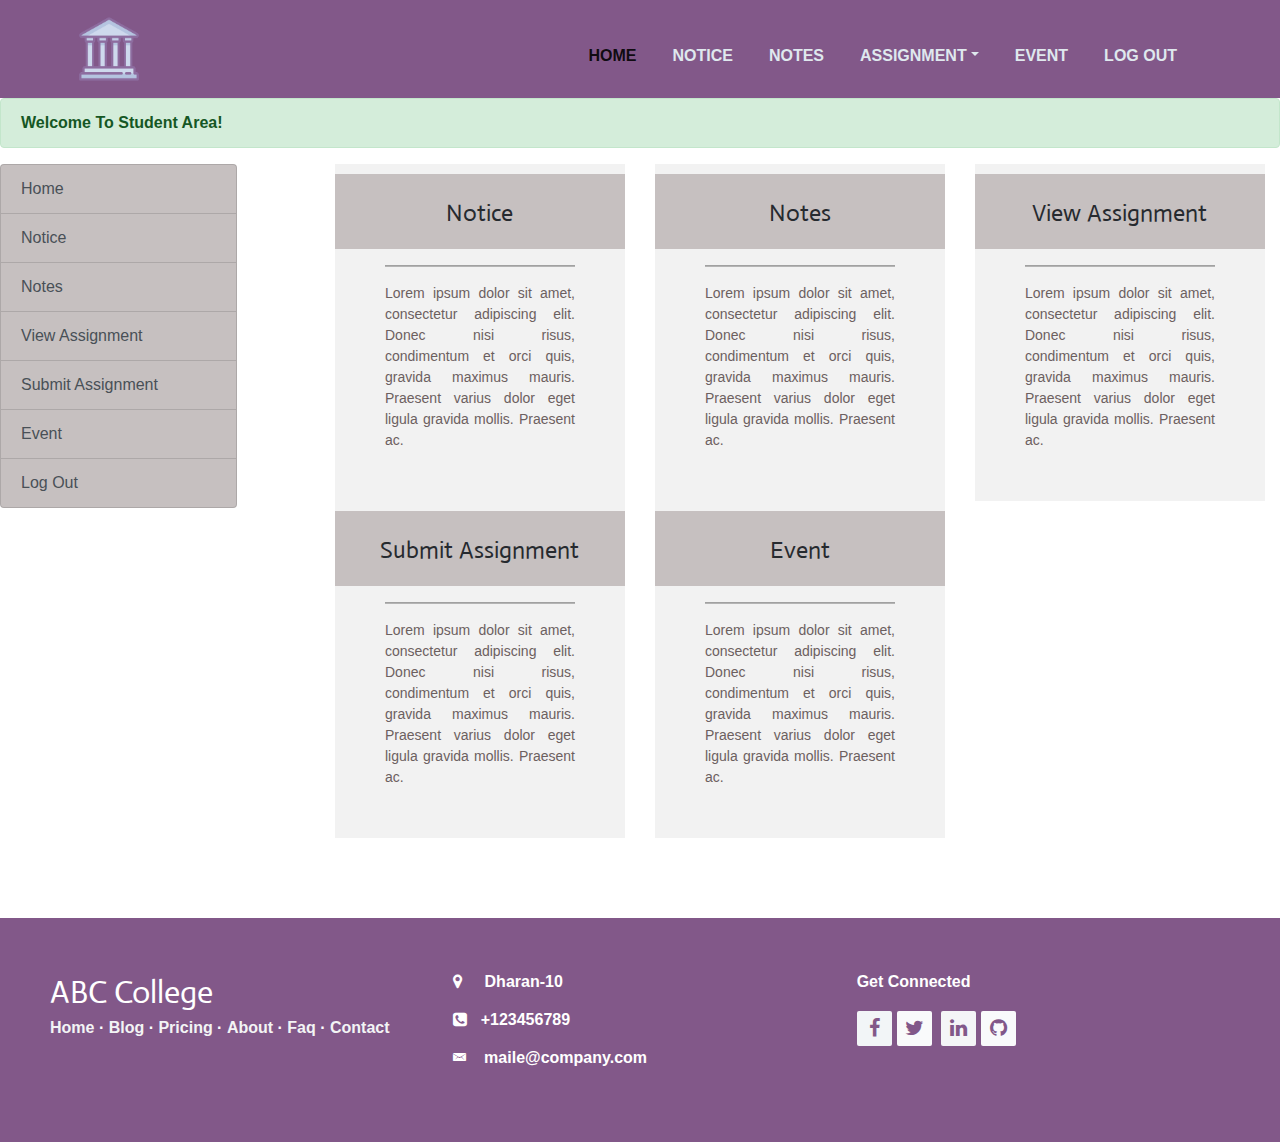
==== commit 7db85885: "student home page updated" ====
--- a/student/index.html
+++ b/student/index.html
@@ -106,7 +106,7 @@
                     <div class="col-sm-4 col-md-4 col-xl-4">
                         <div class="serviceBox yellow">
                             <div class="service-icon" style="height: 75px;background-color: #c6c0c0;"><a href="#"></a>
-                                <h3 style="color: rgb(38,42,47);font-family: Actor, sans-serif;">Notice</h3>
+                                <h4 style="color: rgb(38,42,47);font-family: Actor, sans-serif;">Notice</h4>
                             </div>
                             <div class="service-content">
                                 <hr>
@@ -117,7 +117,7 @@
                     <div class="col-sm-4 col-md-4 col-xl-4">
                         <div class="serviceBox yellow">
                             <div class="service-icon" style="height: 75px;background-color: #c6c0c0;"><a href="#"></a>
-                                <h3 style="color: rgb(38,42,47);font-family: Actor, sans-serif;">Notes</h3>
+                                <h4 style="color: rgb(38,42,47);font-family: Actor, sans-serif;">Notes</h4>
                             </div>
                             <div class="service-content">
                                 <hr>
@@ -128,7 +128,7 @@
                     <div class="col-sm-4 col-md-4 col-xl-4">
                         <div class="serviceBox yellow">
                             <div class="service-icon" style="height: 75px;background-color: #c6c0c0;"><a href="#"></a>
-                                <h3 style="color: rgb(38,42,47);font-family: Actor, sans-serif;">View Assignment</h3>
+                                <h4 style="color: rgb(38,42,47);font-family: Actor, sans-serif;">View Assignment</h4>
                             </div>
                             <div class="service-content">
                                 <hr>
@@ -150,7 +150,7 @@
                     <div class="col-sm-4 col-md-4 col-xl-4">
                         <div class="serviceBox yellow">
                             <div class="service-icon" style="height: 75px;background-color: #c6c0c0;"><a href="#"></a>
-                                <h3 style="color: rgb(38,42,47);font-family: Actor, sans-serif;">Event</h3>
+                                <h4 style="color: rgb(38,42,47);font-family: Actor, sans-serif;">Event</h4>
                             </div>
                             <div class="service-content">
                                 <hr>
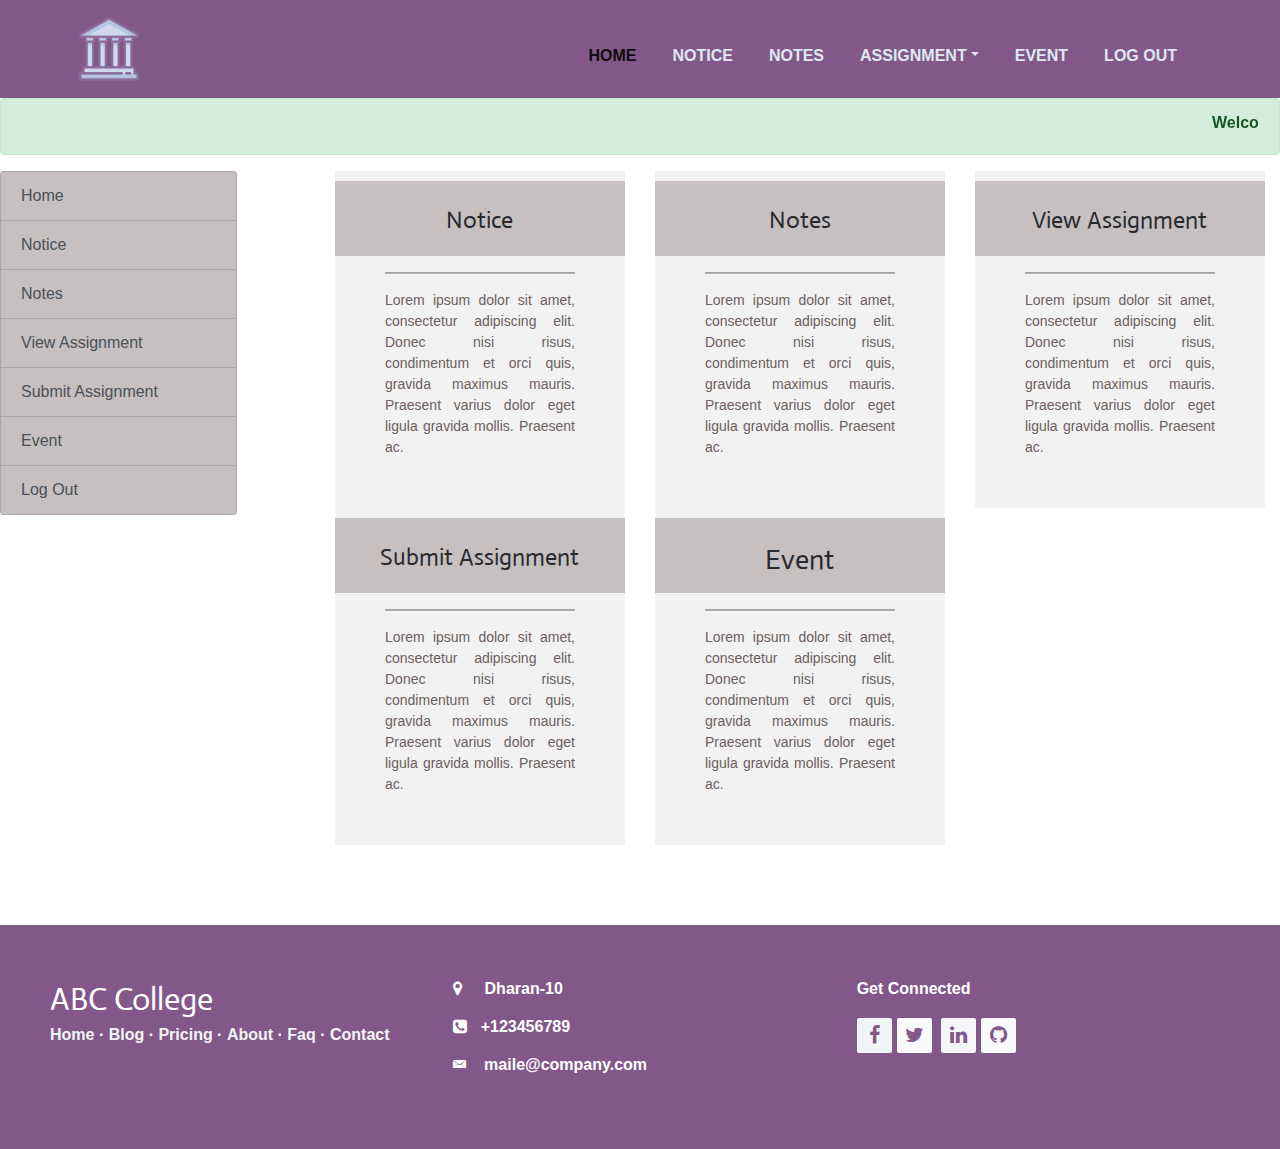
==== commit 7e210c59: "index" ====
--- a/student/index.html
+++ b/student/index.html
@@ -48,59 +48,37 @@
             <div
                 class="collapse navbar-collapse" id="navcol-1" style="background-color: #825889;padding-left: 20px;">
                 <ul class="nav navbar-nav ml-auto" style="margin-top:13px;">
-                    <li class="nav-item" role="presentation"><a class="nav-link active" href="#" uk-scroll="offset:50">Home </a></li>
-                    <li class="nav-item" role="presentation"><a class="nav-link" href="#empresa" uk-scroll="offset:100">Notice</a></li>
-                    <li class="nav-item" role="presentation"><a class="nav-link" href="#areas" uk-scroll="offset:100">notes</a></li>
+                    <li class="nav-item" role="presentation"><a class="nav-link active" href="index.html" uk-scroll="offset:50">Home </a></li>
+                    <li class="nav-item" role="presentation"><a class="nav-link" href="notice.php" uk-scroll="offset:100">Notice</a></li>
+                    <li class="nav-item" role="presentation"><a class="nav-link" href="notes.html" uk-scroll="offset:100">Notes</a></li>
                     <li class="nav-item dropdown"><a class="dropdown-toggle nav-link" data-toggle="dropdown" aria-expanded="false" href="#">Assignment</a>
-                        <div class="dropdown-menu" role="menu"><a class="dropdown-item" role="presentation" href="#">First Item</a><a class="dropdown-item" role="presentation" href="#">Second Item</a><a class="dropdown-item" role="presentation" href="#">Third Item</a></div>
+                        <div class="dropdown-menu" role="menu"><a class="dropdown-item" role="presentation" href="viewAssignment.html">First Item</a><a class="dropdown-item" role="presentation" href="submitAssignment.html">Second Item</a></div>
                     </li>
-                    <li class="nav-item" role="presentation"><a class="nav-link" href="#">Event</a></li>
-                    <li class="nav-item" role="presentation"><a class="nav-link" href="#diferencial" uk-scroll="offset:50">Log Out</a></li>
+                    <li class="nav-item" role="presentation"><a class="nav-link" href="event.html">Event</a></li>
+                    <li class="nav-item" role="presentation"><a class="nav-link" href="login.php" uk-scroll="offset:50">Log Out</a></li>
                 </ul>
         </div>
         </div>
     </nav>
-    <div class="alert alert-success" role="alert"><span><strong>Welcome To Student Area!</strong></span></div>
+    <div class="alert alert-success" role="alert"><span><strong><marquee>Welcome To Student Area!</marquee></strong></span></div>
     <div class="container-fluid">
         <div class="row">
             <div class="col-lg-3">
                 <div class="row">
                     <div class="col-lg-10" style="margin-left: -15px;">
-                        <div class="list-group"><a href="#list-home" class="list-group-item list-group-item-action" data-toggle="list" style="background-color: #c6c0c0;">Home</a><a href="#list-profile" class="list-group-item list-group-item-action" data-toggle="list" style="background-color: #c6c0c0;">Notice</a>
-                            <a
-                                href="#list-messages" class="list-group-item list-group-item-action" data-toggle="list" style="background-color: #c6c0c0;">Notes</a><a href="#list-settings" class="list-group-item list-group-item-action" data-toggle="list" style="background-color: #c6c0c0;">View Assignment</a><a href="#list-settings" class="list-group-item list-group-item-action"
-                                    data-toggle="list" style="background-color: #c6c0c0;">Submit Assignment</a><a href="#list-settings" class="list-group-item list-group-item-action" data-toggle="list" style="background-color: #c6c0c0;">Event</a><a href="#list-settings"
-                                    class="list-group-item list-group-item-action" data-toggle="list" style="background-color: #c6c0c0;">Log Out</a></div>
+                        <div class="list-group"><a href="index.html" class="list-group-item list-group-item-action" data-toggle="list" style="background-color: #c6c0c0;">Home</a>
+                           <a href="notice.php" class="list-group-item list-group-item-action" data-toggle="list" style="background-color: #c6c0c0;">Notice</a>
+                            <a href="#list-messages" class="list-group-item list-group-item-action" data-toggle="list" style="background-color: #c6c0c0;">Notes</a>
+                            <a href="viewAssignment.html" class="list-group-item list-group-item-action" data-toggle="list" style="background-color: #c6c0c0;">View Assignment</a>
+                            <a href="submitAssignment.html" class="list-group-item list-group-item-action" data-toggle="list" style="background-color: #c6c0c0;">Submit Assignment</a>
+                            <a href="event.html" class="list-group-item list-group-item-action" data-toggle="list" style="background-color: #c6c0c0;">Event</a>
+                            <a href="login.php" class="list-group-item list-group-item-action" data-toggle="list" style="background-color: #c6c0c0;">Log Out</a></div>
                     </div>
-                    <div class="col">
-                        <div class="tab-content">
-                            <div id="list-home" class="tab-pane fade" role="tabpanel">
-                                <p>Lorem ipsum dolor sit amet, consectetur adipiscing elit, sed do eiusmod tempor incididunt ut labore et dolore magna aliqua. Sagittis id consectetur purus ut faucibus pulvinar. Integer quis auctor elit sed vulputate mi sit.
-                                    Vitae congue eu consequat ac felis donec. Pellentesque elit eget gravida cum sociis natoque penatibus. Ultrices gravida dictum fusce ut. Justo donec enim diam vulputate ut pharetra sit. Fermentum iaculis eu non diam
-                                    phasellus vestibulum. Tellus elementum sagittis vitae et leo duis ut. Tristique sollicitudin nibh sit amet commodo.&nbsp;</p>
-                            </div>
-                            <div id="list-profile" class="tab-pane fade" role="tabpanel">
-                                <p>Lorem ipsum dolor sit amet, consectetur adipiscing elit, sed do eiusmod tempor incididunt ut labore et dolore magna aliqua. Justo nec ultrices dui sapien. Id aliquet lectus proin nibh nisl condimentum id. Scelerisque purus
-                                    semper eget duis. Eu sem integer vitae justo eget. Scelerisque varius morbi enim nunc faucibus. Sit amet consectetur adipiscing elit. Sed pulvinar proin gravida hendrerit lectus. Arcu odio ut sem nulla pharetra diam.
-                                    Senectus et netus et malesuada fames ac. Nec ultrices dui sapien eget mi proin. Bibendum ut tristique et egestas quis ipsum. Mattis enim ut tellus elementum sagittis vitae. Fusce id velit ut tortor pretium viverra suspendisse
-                                    potenti nullam.</p>
-                            </div>
-                            <div id="list-messages" class="tab-pane fade" role="tabpanel">
-                                <p>Lorem ipsum dolor sit amet, consectetur adipiscing elit, sed do eiusmod tempor incididunt ut labore et dolore magna aliqua. Natoque penatibus et magnis dis parturient. Elit ut aliquam purus sit amet luctus venenatis. Nunc
-                                    id cursus metus aliquam eleifend mi in nulla posuere. Lacus vestibulum sed arcu non odio euismod lacinia. Ac turpis egestas maecenas pharetra. Vulputate dignissim suspendisse in est ante in nibh mauris cursus. Facilisis
-                                    magna etiam tempor orci eu lobortis elementum nibh. Cursus turpis massa tincidunt dui ut ornare lectus. Aliquam etiam erat velit scelerisque in dictum non consectetur. Mollis aliquam ut porttitor leo a diam sollicitudin
-                                    tempor id. Potenti nullam ac tortor vitae. At imperdiet dui accumsan sit amet nulla facilisi morbi. Id eu nisl nunc mi ipsum faucibus. Scelerisque varius morbi enim nunc faucibus a pellentesque sit. Tellus mauris a
-                                    diam maecenas sed. Tristique nulla aliquet enim tortor. Nunc faucibus a pellentesque sit amet porttitor eget dolor. Id velit ut tortor pretium viverra.</p>
-                            </div>
-                            <div id="list-settings" class="tab-pane fade" role="tabpanel">
-                                <p>Lorem ipsum dolor sit amet, consectetur adipiscing elit, sed do eiusmod tempor incididunt ut labore et dolore magna aliqua. Malesuada proin libero nunc consequat. Gravida neque convallis a cras semper auctor. Metus aliquam
-                                    eleifend mi in nulla posuere sollicitudin. Id velit ut tortor pretium. Nec sagittis aliquam malesuada bibendum arcu vitae elementum curabitur. Pellentesque habitant morbi tristique senectus et netus et. Non tellus orci
-                                    ac auctor augue mauris augue neque. At imperdiet dui accumsan sit amet nulla facilisi morbi tempus. Phasellus vestibulum lorem sed risus ultricies tristique nulla.</p>
-                            </div>
-                        </div>
-                    </div>
+                  
                 </div>
             </div>
+            
+            
             <div class="col">
                 <div class="row">
                     <div class="col-sm-4 col-md-4 col-xl-4">
@@ -150,7 +128,7 @@
                     <div class="col-sm-4 col-md-4 col-xl-4">
                         <div class="serviceBox yellow">
                             <div class="service-icon" style="height: 75px;background-color: #c6c0c0;"><a href="#"></a>
-                                <h4 style="color: rgb(38,42,47);font-family: Actor, sans-serif;">Event</h4>
+                                <h3 style="color: rgb(38,42,47);font-family: Actor, sans-serif;">Event</h3>
                             </div>
                             <div class="service-content">
                                 <hr>
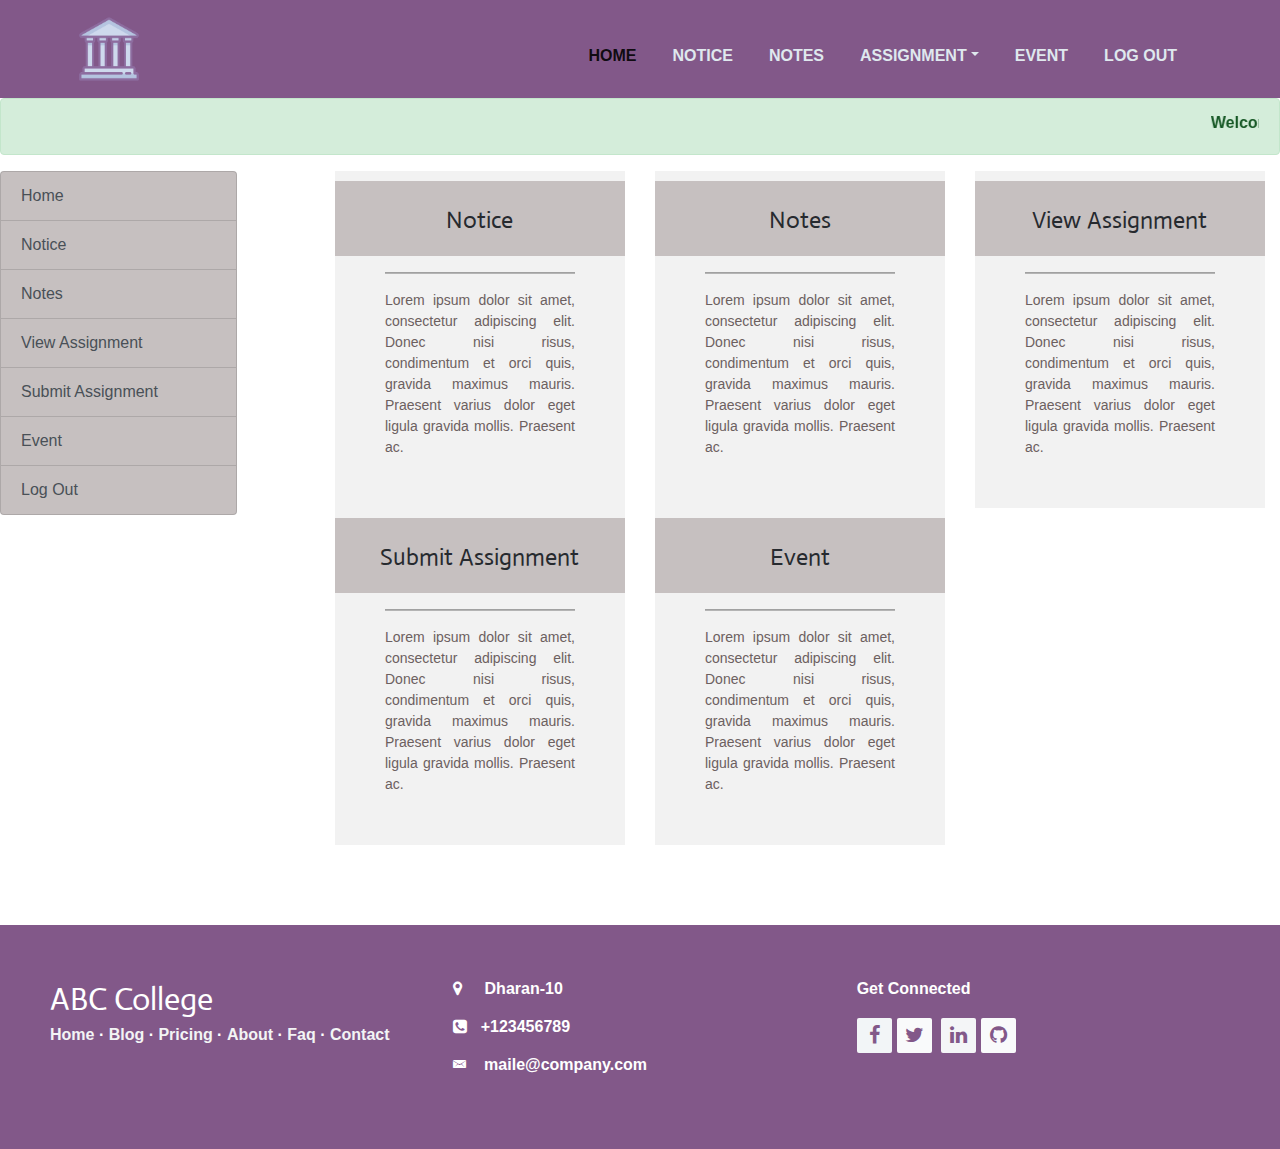
==== commit 5d59c786: "Merge branch 'master' of https://github.com/codeitturtle/pedagogy" ====
--- a/student/index.html
+++ b/student/index.html
@@ -128,7 +128,7 @@
                     <div class="col-sm-4 col-md-4 col-xl-4">
                         <div class="serviceBox yellow">
                             <div class="service-icon" style="height: 75px;background-color: #c6c0c0;"><a href="#"></a>
-                                <h3 style="color: rgb(38,42,47);font-family: Actor, sans-serif;">Event</h3>
+                                <h4 style="color: rgb(38,42,47);font-family: Actor, sans-serif;">Event</h4>
                             </div>
                             <div class="service-content">
                                 <hr>
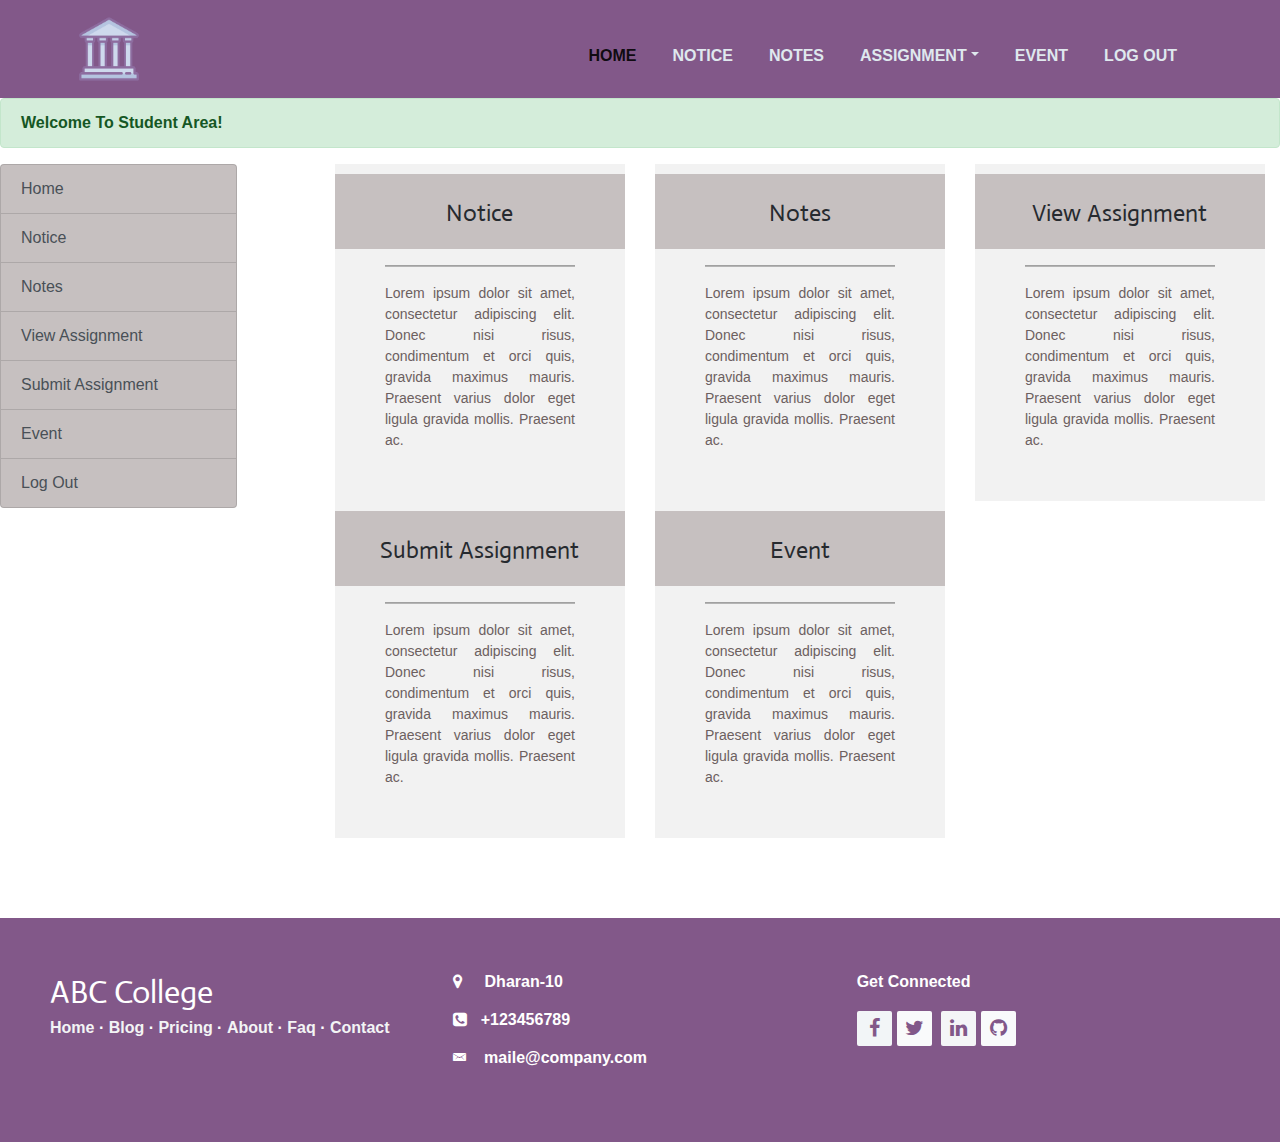
==== commit 74961447: "s" ====
--- a/student/index.html
+++ b/student/index.html
@@ -50,35 +50,57 @@
                 <ul class="nav navbar-nav ml-auto" style="margin-top:13px;">
                     <li class="nav-item" role="presentation"><a class="nav-link active" href="index.html" uk-scroll="offset:50">Home </a></li>
                     <li class="nav-item" role="presentation"><a class="nav-link" href="notice.php" uk-scroll="offset:100">Notice</a></li>
-                    <li class="nav-item" role="presentation"><a class="nav-link" href="notes.html" uk-scroll="offset:100">Notes</a></li>
+                    <li class="nav-item" role="presentation"><a class="nav-link" href="receivenotes.php" uk-scroll="offset:100">notes</a></li>
                     <li class="nav-item dropdown"><a class="dropdown-toggle nav-link" data-toggle="dropdown" aria-expanded="false" href="#">Assignment</a>
-                        <div class="dropdown-menu" role="menu"><a class="dropdown-item" role="presentation" href="viewAssignment.html">First Item</a><a class="dropdown-item" role="presentation" href="submitAssignment.html">Second Item</a></div>
+                        <div class="dropdown-menu" role="menu"><a class="dropdown-item" role="presentation" href="su">Assignment Submit</a><a class="dropdown-item" role="presentation" href="#">Assignment Receive</a></div>
                     </li>
                     <li class="nav-item" role="presentation"><a class="nav-link" href="event.html">Event</a></li>
-                    <li class="nav-item" role="presentation"><a class="nav-link" href="login.php" uk-scroll="offset:50">Log Out</a></li>
+                    <li class="nav-item" role="presentation"><a class="nav-link" href="../index.php" uk-scroll="offset:50">Log Out</a></li>
                 </ul>
         </div>
         </div>
     </nav>
-    <div class="alert alert-success" role="alert"><span><strong><marquee>Welcome To Student Area!</marquee></strong></span></div>
+    <div class="alert alert-success" role="alert"><span><strong>Welcome To Student Area!</strong></span></div>
     <div class="container-fluid">
         <div class="row">
             <div class="col-lg-3">
                 <div class="row">
                     <div class="col-lg-10" style="margin-left: -15px;">
-                        <div class="list-group"><a href="index.html" class="list-group-item list-group-item-action" data-toggle="list" style="background-color: #c6c0c0;">Home</a>
-                           <a href="notice.php" class="list-group-item list-group-item-action" data-toggle="list" style="background-color: #c6c0c0;">Notice</a>
-                            <a href="#list-messages" class="list-group-item list-group-item-action" data-toggle="list" style="background-color: #c6c0c0;">Notes</a>
-                            <a href="viewAssignment.html" class="list-group-item list-group-item-action" data-toggle="list" style="background-color: #c6c0c0;">View Assignment</a>
-                            <a href="submitAssignment.html" class="list-group-item list-group-item-action" data-toggle="list" style="background-color: #c6c0c0;">Submit Assignment</a>
-                            <a href="event.html" class="list-group-item list-group-item-action" data-toggle="list" style="background-color: #c6c0c0;">Event</a>
-                            <a href="login.php" class="list-group-item list-group-item-action" data-toggle="list" style="background-color: #c6c0c0;">Log Out</a></div>
+                        <div class="list-group"><a href="#list-home" class="list-group-item list-group-item-action" data-toggle="list" style="background-color: #c6c0c0;">Home</a><a href="#list-profile" class="list-group-item list-group-item-action" data-toggle="list" style="background-color: #c6c0c0;">Notice</a>
+                            <a
+                                href="#list-messages" class="list-group-item list-group-item-action" data-toggle="list" style="background-color: #c6c0c0;">Notes</a><a href="#list-settings" class="list-group-item list-group-item-action" data-toggle="list" style="background-color: #c6c0c0;">View Assignment</a><a href="#list-settings" class="list-group-item list-group-item-action"
+                                    data-toggle="list" style="background-color: #c6c0c0;">Submit Assignment</a><a href="#list-settings" class="list-group-item list-group-item-action" data-toggle="list" style="background-color: #c6c0c0;">Event</a><a href="#list-settings"
+                                    class="list-group-item list-group-item-action" data-toggle="list" style="background-color: #c6c0c0;">Log Out</a></div>
                     </div>
-                  
+                    <div class="col">
+                        <div class="tab-content">
+                            <div id="list-home" class="tab-pane fade" role="tabpanel">
+                                <p>Lorem ipsum dolor sit amet, consectetur adipiscing elit, sed do eiusmod tempor incididunt ut labore et dolore magna aliqua. Sagittis id consectetur purus ut faucibus pulvinar. Integer quis auctor elit sed vulputate mi sit.
+                                    Vitae congue eu consequat ac felis donec. Pellentesque elit eget gravida cum sociis natoque penatibus. Ultrices gravida dictum fusce ut. Justo donec enim diam vulputate ut pharetra sit. Fermentum iaculis eu non diam
+                                    phasellus vestibulum. Tellus elementum sagittis vitae et leo duis ut. Tristique sollicitudin nibh sit amet commodo.&nbsp;</p>
+                            </div>
+                            <div id="list-profile" class="tab-pane fade" role="tabpanel">
+                                <p>Lorem ipsum dolor sit amet, consectetur adipiscing elit, sed do eiusmod tempor incididunt ut labore et dolore magna aliqua. Justo nec ultrices dui sapien. Id aliquet lectus proin nibh nisl condimentum id. Scelerisque purus
+                                    semper eget duis. Eu sem integer vitae justo eget. Scelerisque varius morbi enim nunc faucibus. Sit amet consectetur adipiscing elit. Sed pulvinar proin gravida hendrerit lectus. Arcu odio ut sem nulla pharetra diam.
+                                    Senectus et netus et malesuada fames ac. Nec ultrices dui sapien eget mi proin. Bibendum ut tristique et egestas quis ipsum. Mattis enim ut tellus elementum sagittis vitae. Fusce id velit ut tortor pretium viverra suspendisse
+                                    potenti nullam.</p>
+                            </div>
+                            <div id="list-messages" class="tab-pane fade" role="tabpanel">
+                                <p>Lorem ipsum dolor sit amet, consectetur adipiscing elit, sed do eiusmod tempor incididunt ut labore et dolore magna aliqua. Natoque penatibus et magnis dis parturient. Elit ut aliquam purus sit amet luctus venenatis. Nunc
+                                    id cursus metus aliquam eleifend mi in nulla posuere. Lacus vestibulum sed arcu non odio euismod lacinia. Ac turpis egestas maecenas pharetra. Vulputate dignissim suspendisse in est ante in nibh mauris cursus. Facilisis
+                                    magna etiam tempor orci eu lobortis elementum nibh. Cursus turpis massa tincidunt dui ut ornare lectus. Aliquam etiam erat velit scelerisque in dictum non consectetur. Mollis aliquam ut porttitor leo a diam sollicitudin
+                                    tempor id. Potenti nullam ac tortor vitae. At imperdiet dui accumsan sit amet nulla facilisi morbi. Id eu nisl nunc mi ipsum faucibus. Scelerisque varius morbi enim nunc faucibus a pellentesque sit. Tellus mauris a
+                                    diam maecenas sed. Tristique nulla aliquet enim tortor. Nunc faucibus a pellentesque sit amet porttitor eget dolor. Id velit ut tortor pretium viverra.</p>
+                            </div>
+                            <div id="list-settings" class="tab-pane fade" role="tabpanel">
+                                <p>Lorem ipsum dolor sit amet, consectetur adipiscing elit, sed do eiusmod tempor incididunt ut labore et dolore magna aliqua. Malesuada proin libero nunc consequat. Gravida neque convallis a cras semper auctor. Metus aliquam
+                                    eleifend mi in nulla posuere sollicitudin. Id velit ut tortor pretium. Nec sagittis aliquam malesuada bibendum arcu vitae elementum curabitur. Pellentesque habitant morbi tristique senectus et netus et. Non tellus orci
+                                    ac auctor augue mauris augue neque. At imperdiet dui accumsan sit amet nulla facilisi morbi tempus. Phasellus vestibulum lorem sed risus ultricies tristique nulla.</p>
+                            </div>
+                        </div>
+                    </div>
                 </div>
             </div>
-            
-            
             <div class="col">
                 <div class="row">
                     <div class="col-sm-4 col-md-4 col-xl-4">
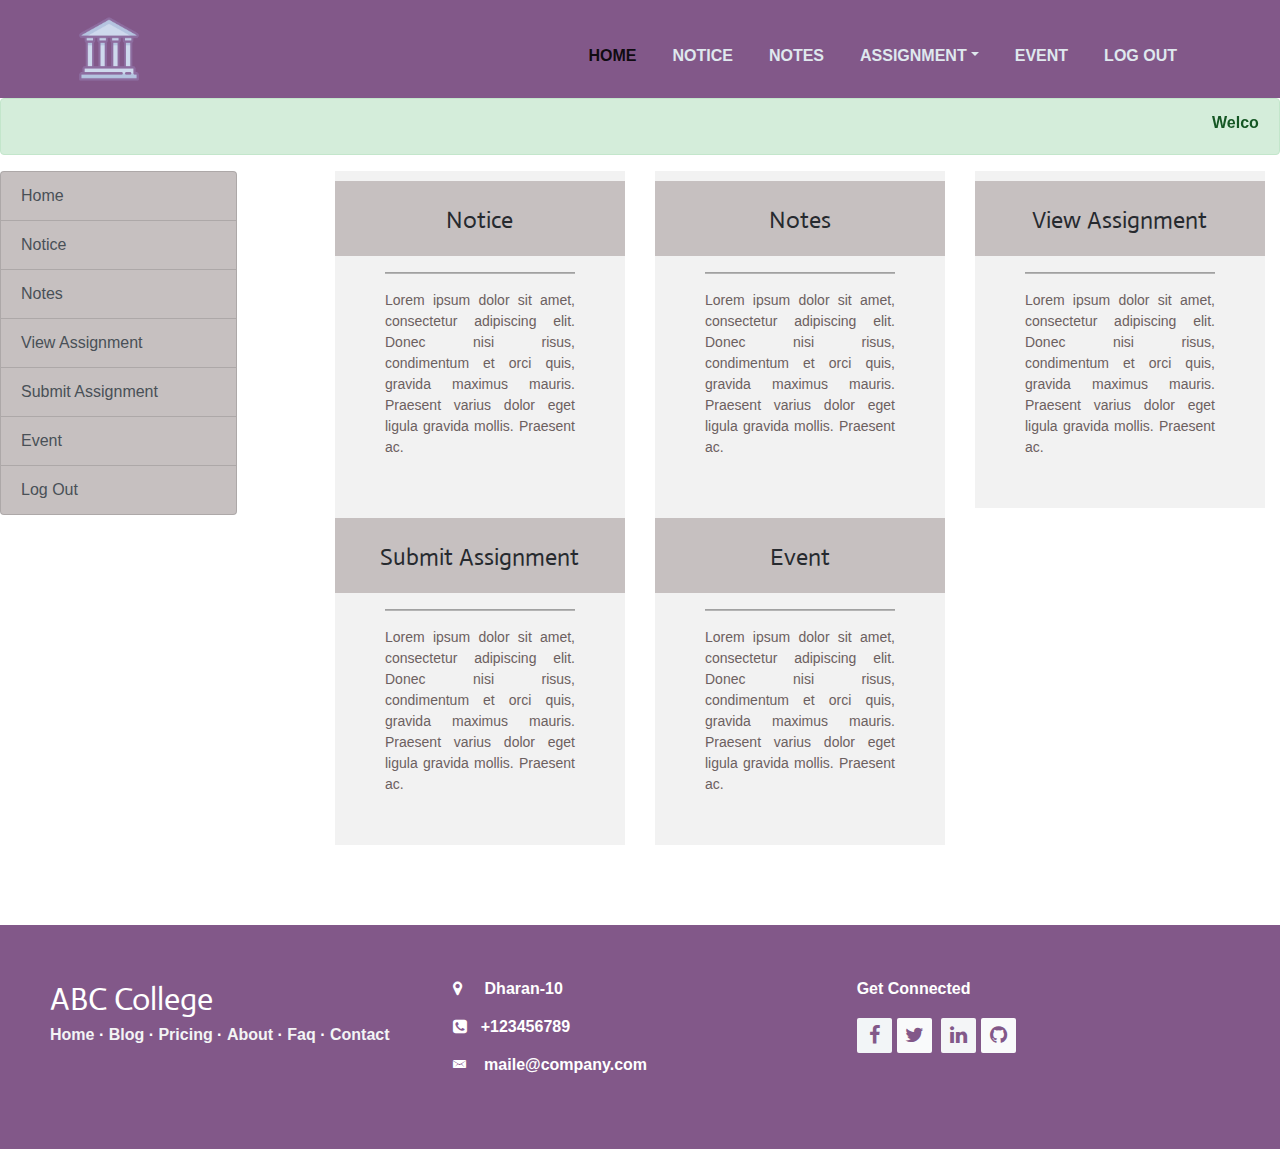
==== commit 9ca0922f: "Merge branch 'master' of https://github.com/codeitturtle/pedagogy" ====
--- a/student/index.html
+++ b/student/index.html
@@ -50,57 +50,35 @@
                 <ul class="nav navbar-nav ml-auto" style="margin-top:13px;">
                     <li class="nav-item" role="presentation"><a class="nav-link active" href="index.html" uk-scroll="offset:50">Home </a></li>
                     <li class="nav-item" role="presentation"><a class="nav-link" href="notice.php" uk-scroll="offset:100">Notice</a></li>
-                    <li class="nav-item" role="presentation"><a class="nav-link" href="receivenotes.php" uk-scroll="offset:100">notes</a></li>
+                    <li class="nav-item" role="presentation"><a class="nav-link" href="notes.html" uk-scroll="offset:100">Notes</a></li>
                     <li class="nav-item dropdown"><a class="dropdown-toggle nav-link" data-toggle="dropdown" aria-expanded="false" href="#">Assignment</a>
-                        <div class="dropdown-menu" role="menu"><a class="dropdown-item" role="presentation" href="su">Assignment Submit</a><a class="dropdown-item" role="presentation" href="#">Assignment Receive</a></div>
+                        <div class="dropdown-menu" role="menu"><a class="dropdown-item" role="presentation" href="viewAssignment.html">First Item</a><a class="dropdown-item" role="presentation" href="submitAssignment.html">Second Item</a></div>
                     </li>
                     <li class="nav-item" role="presentation"><a class="nav-link" href="event.html">Event</a></li>
-                    <li class="nav-item" role="presentation"><a class="nav-link" href="../index.php" uk-scroll="offset:50">Log Out</a></li>
+                    <li class="nav-item" role="presentation"><a class="nav-link" href="login.php" uk-scroll="offset:50">Log Out</a></li>
                 </ul>
         </div>
         </div>
     </nav>
-    <div class="alert alert-success" role="alert"><span><strong>Welcome To Student Area!</strong></span></div>
+    <div class="alert alert-success" role="alert"><span><strong><marquee>Welcome To Student Area!</marquee></strong></span></div>
     <div class="container-fluid">
         <div class="row">
             <div class="col-lg-3">
                 <div class="row">
                     <div class="col-lg-10" style="margin-left: -15px;">
-                        <div class="list-group"><a href="#list-home" class="list-group-item list-group-item-action" data-toggle="list" style="background-color: #c6c0c0;">Home</a><a href="#list-profile" class="list-group-item list-group-item-action" data-toggle="list" style="background-color: #c6c0c0;">Notice</a>
-                            <a
-                                href="#list-messages" class="list-group-item list-group-item-action" data-toggle="list" style="background-color: #c6c0c0;">Notes</a><a href="#list-settings" class="list-group-item list-group-item-action" data-toggle="list" style="background-color: #c6c0c0;">View Assignment</a><a href="#list-settings" class="list-group-item list-group-item-action"
-                                    data-toggle="list" style="background-color: #c6c0c0;">Submit Assignment</a><a href="#list-settings" class="list-group-item list-group-item-action" data-toggle="list" style="background-color: #c6c0c0;">Event</a><a href="#list-settings"
-                                    class="list-group-item list-group-item-action" data-toggle="list" style="background-color: #c6c0c0;">Log Out</a></div>
+                        <div class="list-group"><a href="index.html" class="list-group-item list-group-item-action" data-toggle="list" style="background-color: #c6c0c0;">Home</a>
+                           <a href="notice.php" class="list-group-item list-group-item-action" data-toggle="list" style="background-color: #c6c0c0;">Notice</a>
+                            <a href="#list-messages" class="list-group-item list-group-item-action" data-toggle="list" style="background-color: #c6c0c0;">Notes</a>
+                            <a href="viewAssignment.html" class="list-group-item list-group-item-action" data-toggle="list" style="background-color: #c6c0c0;">View Assignment</a>
+                            <a href="submitAssignment.html" class="list-group-item list-group-item-action" data-toggle="list" style="background-color: #c6c0c0;">Submit Assignment</a>
+                            <a href="event.html" class="list-group-item list-group-item-action" data-toggle="list" style="background-color: #c6c0c0;">Event</a>
+                            <a href="login.php" class="list-group-item list-group-item-action" data-toggle="list" style="background-color: #c6c0c0;">Log Out</a></div>
                     </div>
-                    <div class="col">
-                        <div class="tab-content">
-                            <div id="list-home" class="tab-pane fade" role="tabpanel">
-                                <p>Lorem ipsum dolor sit amet, consectetur adipiscing elit, sed do eiusmod tempor incididunt ut labore et dolore magna aliqua. Sagittis id consectetur purus ut faucibus pulvinar. Integer quis auctor elit sed vulputate mi sit.
-                                    Vitae congue eu consequat ac felis donec. Pellentesque elit eget gravida cum sociis natoque penatibus. Ultrices gravida dictum fusce ut. Justo donec enim diam vulputate ut pharetra sit. Fermentum iaculis eu non diam
-                                    phasellus vestibulum. Tellus elementum sagittis vitae et leo duis ut. Tristique sollicitudin nibh sit amet commodo.&nbsp;</p>
-                            </div>
-                            <div id="list-profile" class="tab-pane fade" role="tabpanel">
-                                <p>Lorem ipsum dolor sit amet, consectetur adipiscing elit, sed do eiusmod tempor incididunt ut labore et dolore magna aliqua. Justo nec ultrices dui sapien. Id aliquet lectus proin nibh nisl condimentum id. Scelerisque purus
-                                    semper eget duis. Eu sem integer vitae justo eget. Scelerisque varius morbi enim nunc faucibus. Sit amet consectetur adipiscing elit. Sed pulvinar proin gravida hendrerit lectus. Arcu odio ut sem nulla pharetra diam.
-                                    Senectus et netus et malesuada fames ac. Nec ultrices dui sapien eget mi proin. Bibendum ut tristique et egestas quis ipsum. Mattis enim ut tellus elementum sagittis vitae. Fusce id velit ut tortor pretium viverra suspendisse
-                                    potenti nullam.</p>
-                            </div>
-                            <div id="list-messages" class="tab-pane fade" role="tabpanel">
-                                <p>Lorem ipsum dolor sit amet, consectetur adipiscing elit, sed do eiusmod tempor incididunt ut labore et dolore magna aliqua. Natoque penatibus et magnis dis parturient. Elit ut aliquam purus sit amet luctus venenatis. Nunc
-                                    id cursus metus aliquam eleifend mi in nulla posuere. Lacus vestibulum sed arcu non odio euismod lacinia. Ac turpis egestas maecenas pharetra. Vulputate dignissim suspendisse in est ante in nibh mauris cursus. Facilisis
-                                    magna etiam tempor orci eu lobortis elementum nibh. Cursus turpis massa tincidunt dui ut ornare lectus. Aliquam etiam erat velit scelerisque in dictum non consectetur. Mollis aliquam ut porttitor leo a diam sollicitudin
-                                    tempor id. Potenti nullam ac tortor vitae. At imperdiet dui accumsan sit amet nulla facilisi morbi. Id eu nisl nunc mi ipsum faucibus. Scelerisque varius morbi enim nunc faucibus a pellentesque sit. Tellus mauris a
-                                    diam maecenas sed. Tristique nulla aliquet enim tortor. Nunc faucibus a pellentesque sit amet porttitor eget dolor. Id velit ut tortor pretium viverra.</p>
-                            </div>
-                            <div id="list-settings" class="tab-pane fade" role="tabpanel">
-                                <p>Lorem ipsum dolor sit amet, consectetur adipiscing elit, sed do eiusmod tempor incididunt ut labore et dolore magna aliqua. Malesuada proin libero nunc consequat. Gravida neque convallis a cras semper auctor. Metus aliquam
-                                    eleifend mi in nulla posuere sollicitudin. Id velit ut tortor pretium. Nec sagittis aliquam malesuada bibendum arcu vitae elementum curabitur. Pellentesque habitant morbi tristique senectus et netus et. Non tellus orci
-                                    ac auctor augue mauris augue neque. At imperdiet dui accumsan sit amet nulla facilisi morbi tempus. Phasellus vestibulum lorem sed risus ultricies tristique nulla.</p>
-                            </div>
-                        </div>
-                    </div>
+                  
                 </div>
             </div>
+            
+            
             <div class="col">
                 <div class="row">
                     <div class="col-sm-4 col-md-4 col-xl-4">
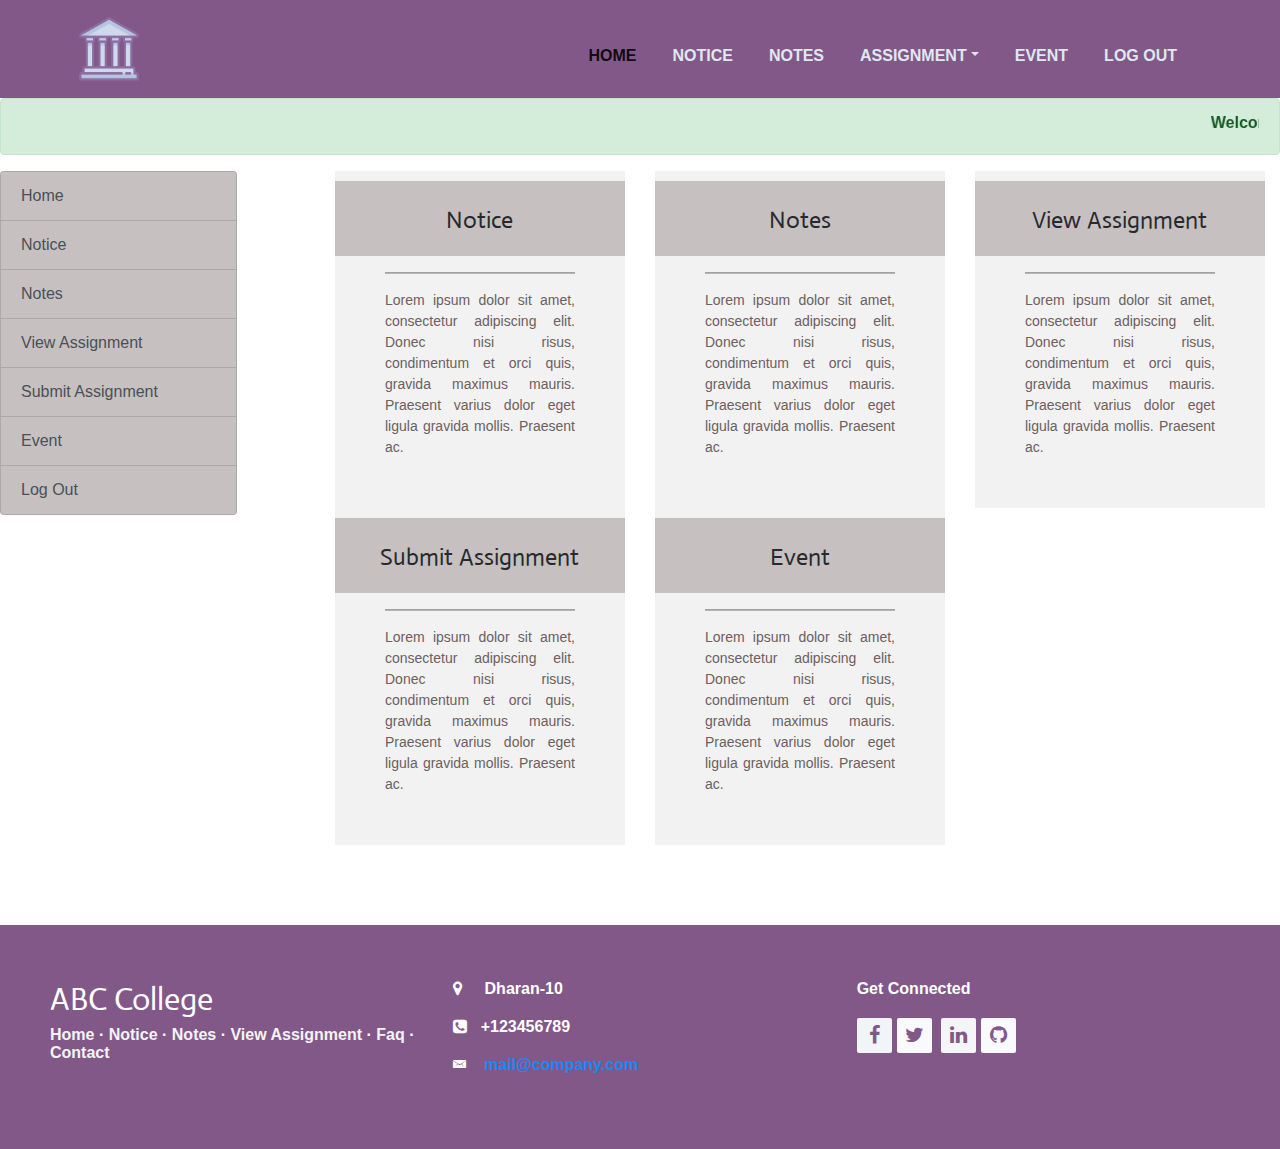
==== commit 122b4d18: "updated" ====
--- a/student/index.html
+++ b/student/index.html
@@ -52,10 +52,12 @@
                     <li class="nav-item" role="presentation"><a class="nav-link" href="notice.php" uk-scroll="offset:100">Notice</a></li>
                     <li class="nav-item" role="presentation"><a class="nav-link" href="notes.html" uk-scroll="offset:100">Notes</a></li>
                     <li class="nav-item dropdown"><a class="dropdown-toggle nav-link" data-toggle="dropdown" aria-expanded="false" href="#">Assignment</a>
-                        <div class="dropdown-menu" role="menu"><a class="dropdown-item" role="presentation" href="viewAssignment.html">First Item</a><a class="dropdown-item" role="presentation" href="submitAssignment.html">Second Item</a></div>
+                        <div class="dropdown-menu" role="menu">
+                        <a class="dropdown-item" role="presentation" href="viewAssignment.html">View</a>
+                        <a class="dropdown-item" role="presentation" href="submitAssignment.html">Submit</a></div>
                     </li>
                     <li class="nav-item" role="presentation"><a class="nav-link" href="event.html">Event</a></li>
-                    <li class="nav-item" role="presentation"><a class="nav-link" href="login.php" uk-scroll="offset:50">Log Out</a></li>
+                    <li class="nav-item" role="presentation"><a class="nav-link" href="../login.php" uk-scroll="offset:50">Log Out</a></li>
                 </ul>
         </div>
         </div>
@@ -66,13 +68,14 @@
             <div class="col-lg-3">
                 <div class="row">
                     <div class="col-lg-10" style="margin-left: -15px;">
-                        <div class="list-group"><a href="index.html" class="list-group-item list-group-item-action" data-toggle="list" style="background-color: #c6c0c0;">Home</a>
-                           <a href="notice.php" class="list-group-item list-group-item-action" data-toggle="list" style="background-color: #c6c0c0;">Notice</a>
-                            <a href="#list-messages" class="list-group-item list-group-item-action" data-toggle="list" style="background-color: #c6c0c0;">Notes</a>
-                            <a href="viewAssignment.html" class="list-group-item list-group-item-action" data-toggle="list" style="background-color: #c6c0c0;">View Assignment</a>
-                            <a href="submitAssignment.html" class="list-group-item list-group-item-action" data-toggle="list" style="background-color: #c6c0c0;">Submit Assignment</a>
-                            <a href="event.html" class="list-group-item list-group-item-action" data-toggle="list" style="background-color: #c6c0c0;">Event</a>
-                            <a href="login.php" class="list-group-item list-group-item-action" data-toggle="list" style="background-color: #c6c0c0;">Log Out</a></div>
+                        <div class="list-group">
+                        <a href="index.html" class="list-group-item list-group-item-action" style="background-color: #c6c0c0;">Home</a>
+                           <a href="notice.php" class="list-group-item list-group-item-action"  style="background-color: #c6c0c0;">Notice</a>
+                            <a href="receivenotes.php" class="list-group-item list-group-item-action" style="background-color: #c6c0c0;">Notes</a>
+                            <a href="viewAssignment.html" class="list-group-item list-group-item-action" style="background-color: #c6c0c0;">View Assignment</a>
+                            <a href="submitAssignment.html" class="list-group-item list-group-item-action"  style="background-color: #c6c0c0;">Submit Assignment</a>
+                            <a href="event.html" class="list-group-item list-group-item-action"  style="background-color: #c6c0c0;">Event</a>
+                            <a href="../login.php" class="list-group-item list-group-item-action" style="background-color: #c6c0c0;">Log Out</a></div>
                     </div>
                   
                 </div>
@@ -83,8 +86,8 @@
                 <div class="row">
                     <div class="col-sm-4 col-md-4 col-xl-4">
                         <div class="serviceBox yellow">
-                            <div class="service-icon" style="height: 75px;background-color: #c6c0c0;"><a href="#"></a>
-                                <h4 style="color: rgb(38,42,47);font-family: Actor, sans-serif;">Notice</h4>
+                            <div class="service-icon" style="height: 75px;background-color: #c6c0c0;"><a href="notice.php">
+                                <h4 style="color: rgb(38,42,47);font-family: Actor, sans-serif;">Notice</h4></a>
                             </div>
                             <div class="service-content">
                                 <hr>
@@ -94,8 +97,8 @@
                     </div>
                     <div class="col-sm-4 col-md-4 col-xl-4">
                         <div class="serviceBox yellow">
-                            <div class="service-icon" style="height: 75px;background-color: #c6c0c0;"><a href="#"></a>
-                                <h4 style="color: rgb(38,42,47);font-family: Actor, sans-serif;">Notes</h4>
+                            <div class="service-icon" style="height: 75px;background-color: #c6c0c0;"><a href="receivenotes.php">
+                                <h4 style="color: rgb(38,42,47);font-family: Actor, sans-serif;">Notes</h4></a>
                             </div>
                             <div class="service-content">
                                 <hr>
@@ -105,8 +108,8 @@
                     </div>
                     <div class="col-sm-4 col-md-4 col-xl-4">
                         <div class="serviceBox yellow">
-                            <div class="service-icon" style="height: 75px;background-color: #c6c0c0;"><a href="#"></a>
-                                <h4 style="color: rgb(38,42,47);font-family: Actor, sans-serif;">View Assignment</h4>
+                            <div class="service-icon" style="height: 75px;background-color: #c6c0c0;"><a href="viewAssignment.html">
+                                <h4 style="color: rgb(38,42,47);font-family: Actor, sans-serif;">View Assignment</h4></a>
                             </div>
                             <div class="service-content">
                                 <hr>
@@ -116,8 +119,8 @@
                     </div>
                     <div class="col-sm-4 col-md-4 col-xl-4">
                         <div class="serviceBox yellow">
-                            <div class="service-icon" style="height: 75px;background-color: #c6c0c0;"><a href="#"></a>
-                                <h4 style="color: rgb(38,42,47);font-family: Actor, sans-serif;">Submit Assignment</h4>
+                            <div class="service-icon" style="height: 75px;background-color: #c6c0c0;"><a href="submitAssignment.php">
+                                <h4 style="color: rgb(38,42,47);font-family: Actor, sans-serif;">Submit Assignment</h4></a>
                             </div>
                             <div class="service-content">
                                 <hr>
@@ -127,8 +130,8 @@
                     </div>
                     <div class="col-sm-4 col-md-4 col-xl-4">
                         <div class="serviceBox yellow">
-                            <div class="service-icon" style="height: 75px;background-color: #c6c0c0;"><a href="#"></a>
-                                <h4 style="color: rgb(38,42,47);font-family: Actor, sans-serif;">Event</h4>
+                            <div class="service-icon" style="height: 75px;background-color: #c6c0c0;"><a href="event.html">
+                                <h4 style="color: rgb(38,42,47);font-family: Actor, sans-serif;">Event</h4></a>
                             </div>
                             <div class="service-content">
                                 <hr>
@@ -144,15 +147,14 @@
         <div class="row">
             <div class="col">
                 <h2 style="font-family: Actor, sans-serif;">ABC College</h2>
-                <p class="links"><a href="#" style="color: rgb(243,244,245);">Home</a><strong> · </strong><a href="#" style="color: rgb(243,244,245);">Blog</a><strong> · </strong><a href="#" style="color: rgb(243,244,245);">Pricing</a><strong> · </strong><a href="#" style="color: rgb(243,244,245);">About</a><strong> · </strong>
-                    <a
-                        href="#" style="color: rgb(243,244,245);">Faq</a><strong> · </strong><a href="#" style="color: rgb(243,244,245);">Contact</a></p>
+                <p class="links"><a href="index.html" style="color: rgb(243,244,245);">Home</a><strong> · </strong><a href="notice.php" style="color: rgb(243,244,245);">Notice</a><strong> · </strong><a href="receivenotes.php" style="color: rgb(243,244,245);">Notes</a><strong> · </strong><a href="viewAssignment.html" style="color: rgb(243,244,245);">View Assignment</a><strong> · </strong>
+                    <a href="#" style="color: rgb(243,244,245);">Faq</a><strong> · </strong><a href="#" style="color: rgb(243,244,245);">Contact</a></p>
             </div>
             <div class="col">
                 <div></div>
                 <p><i class="fa fa-map-marker"></i>&nbsp; &nbsp; &nbsp;Dharan-10</p>
                 <p><i class="fa fa-phone-square"></i>&nbsp; &nbsp;+123456789</p>
-                <p><i class="icon ion-email"></i>&nbsp; &nbsp; maile@company.com</p>
+                <p><i class="icon ion-email"></i>&nbsp; &nbsp; <a href="#" target="_blank">mail@company.com</a></p>
             </div>
             <div class="col">
                 <div>
